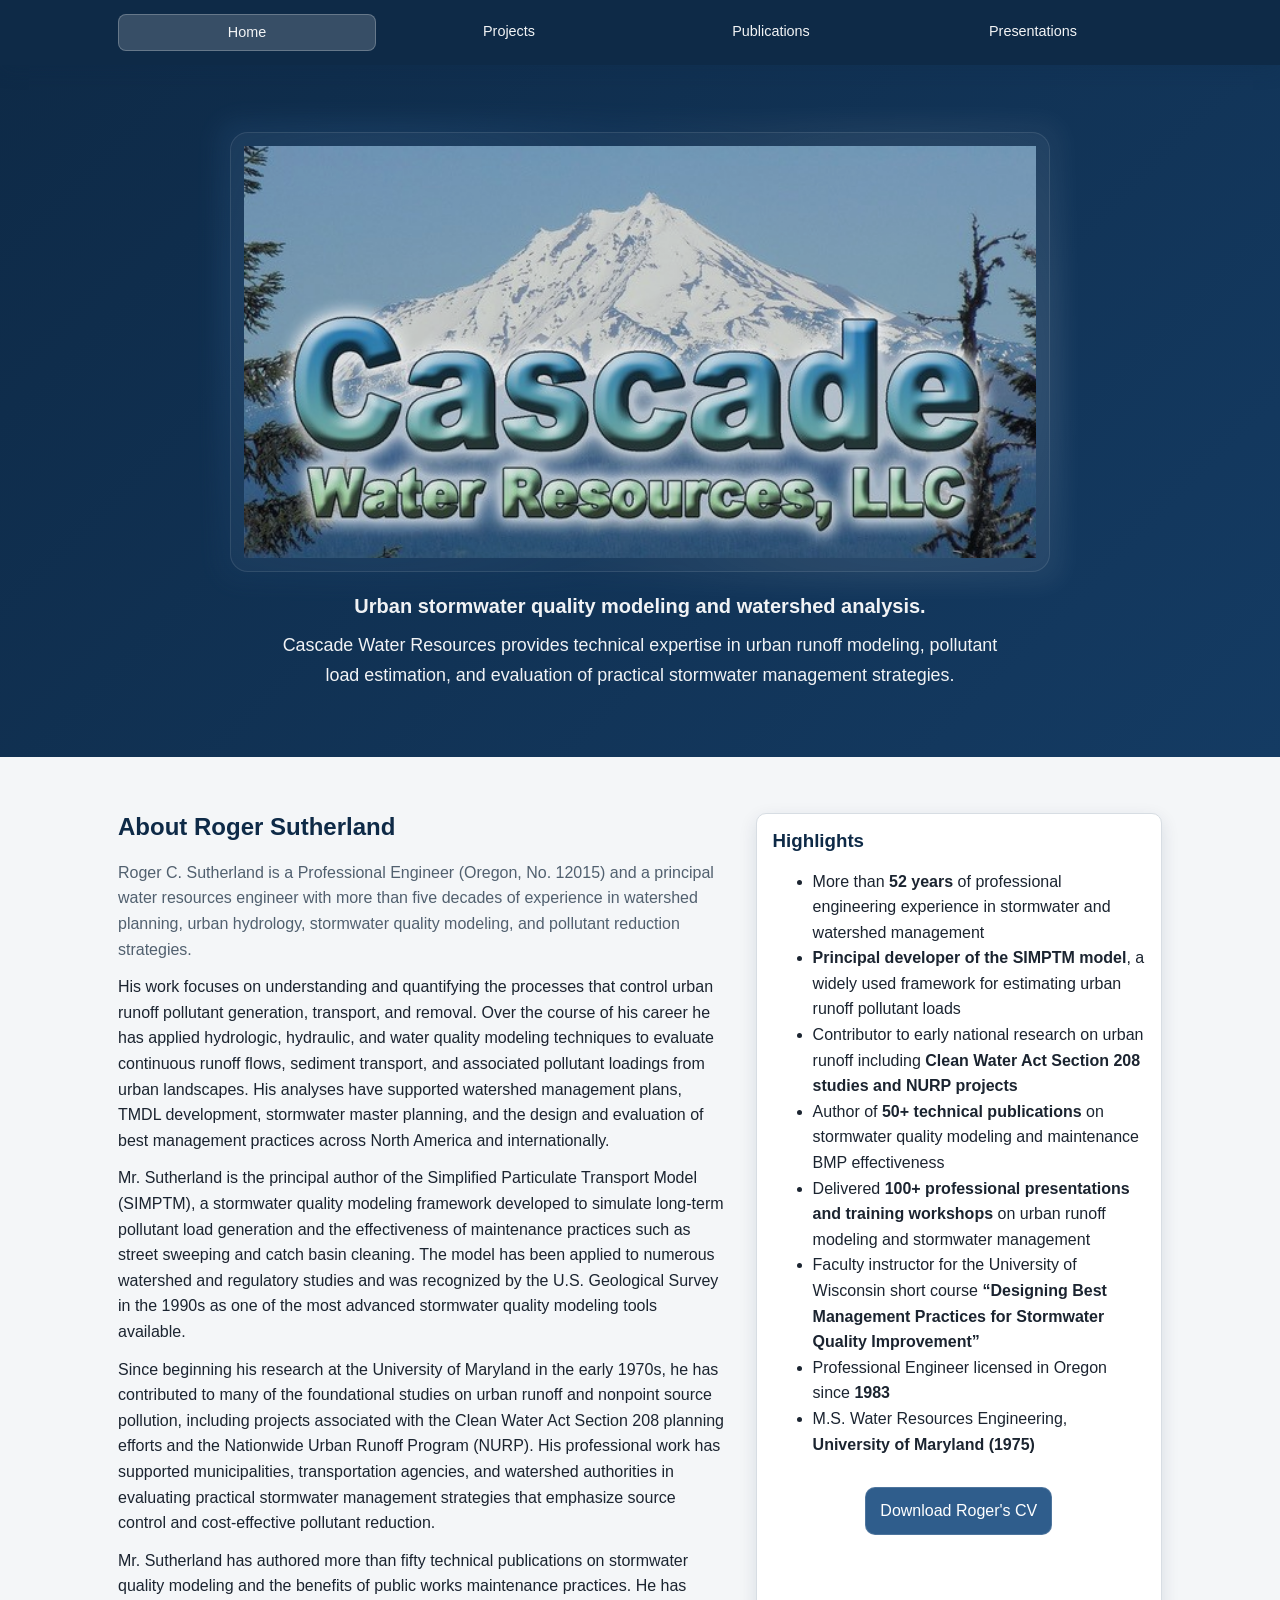
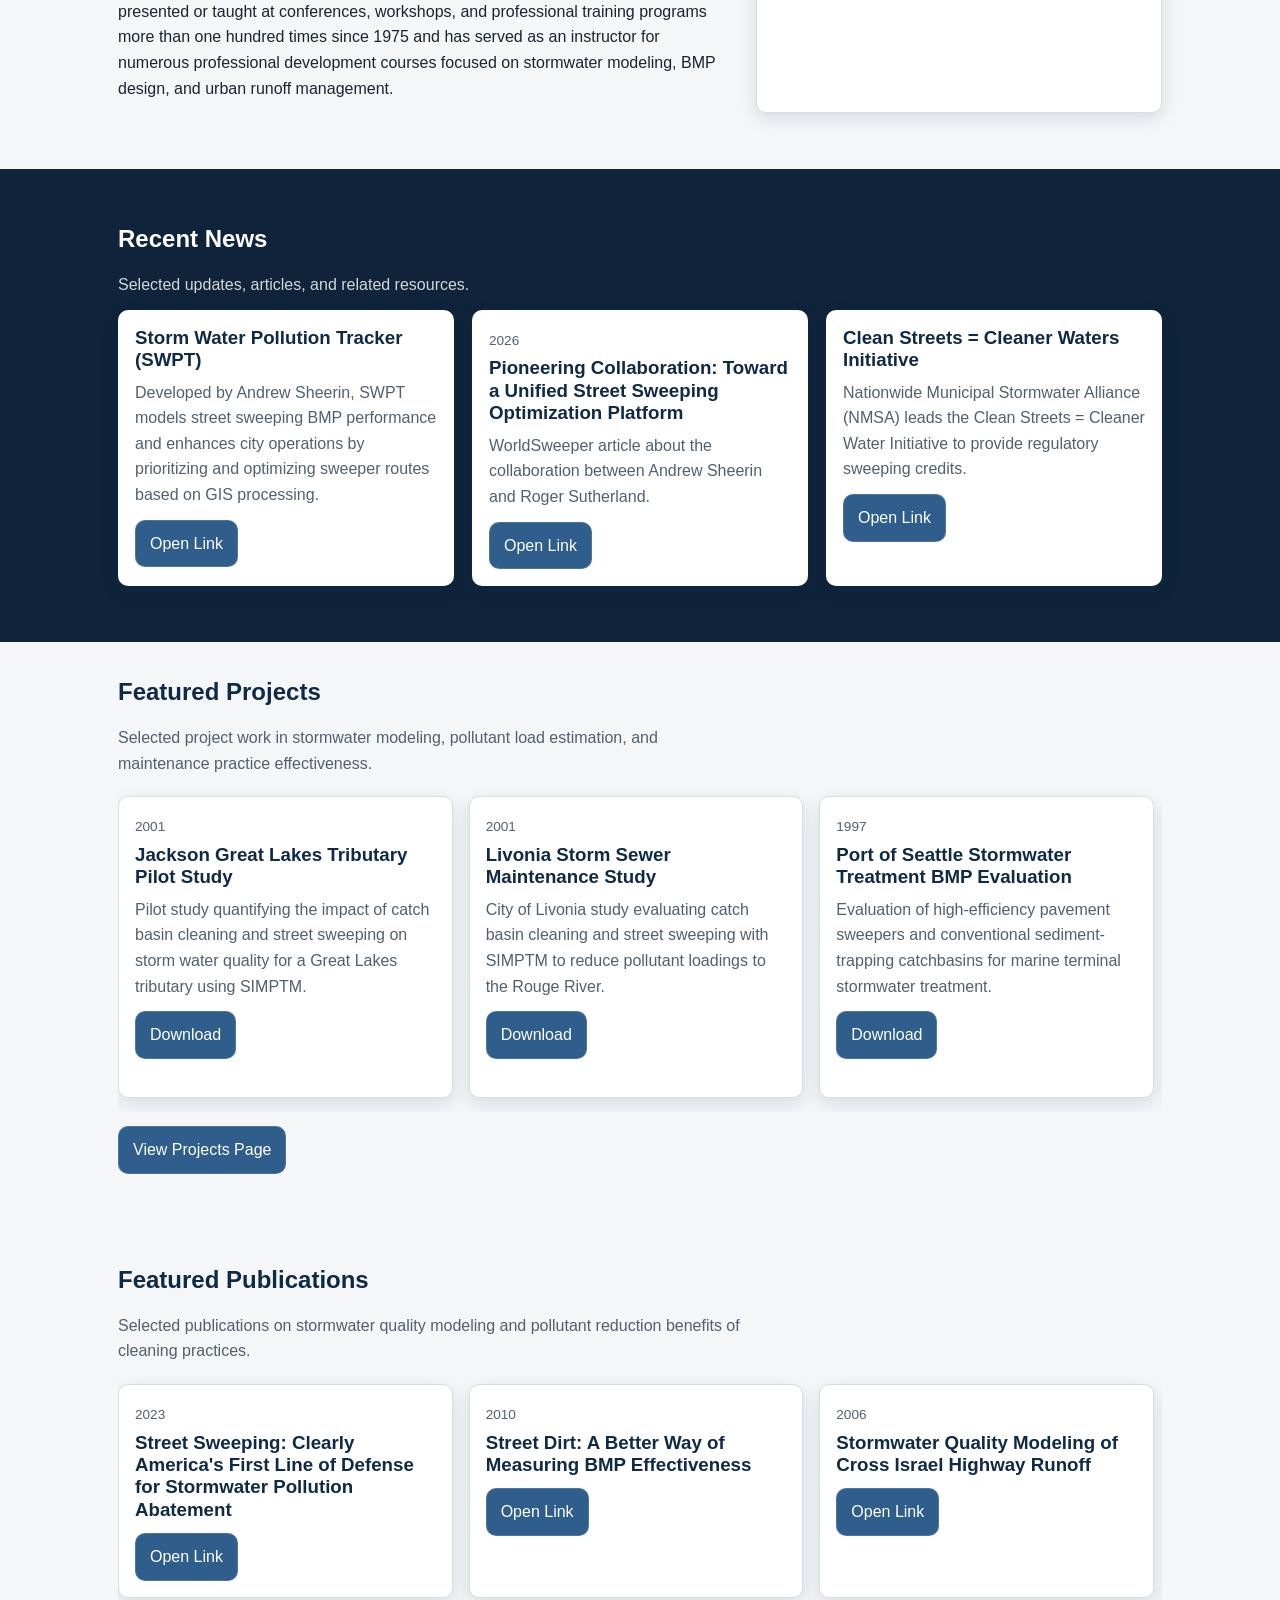
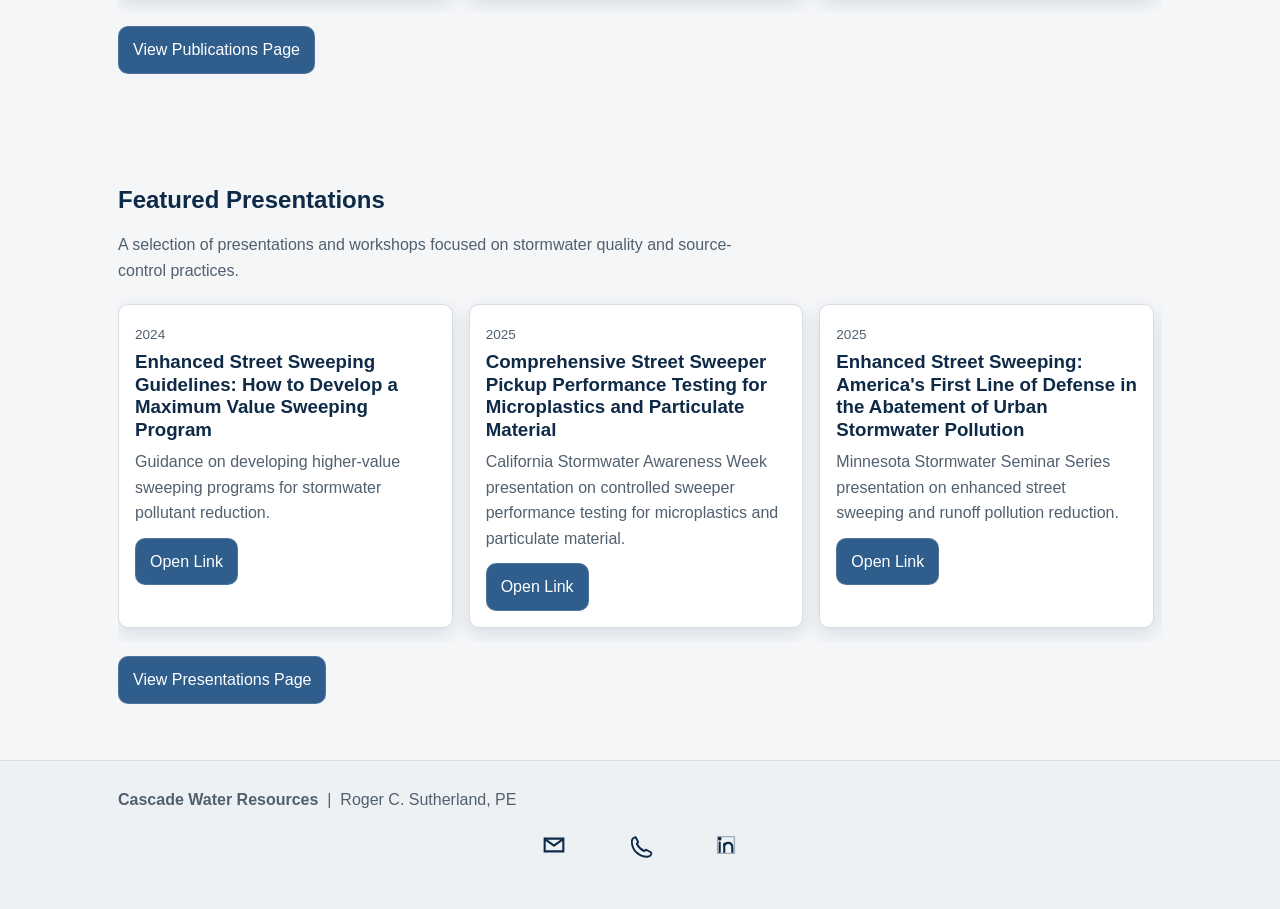
==== index.html @ b3003198 "initial commit" ====
<!DOCTYPE html>
<html lang="en">
<head>
  <meta charset="UTF-8" />
  <meta name="viewport" content="width=device-width, initial-scale=1" />
  <title>Cascade Water Resources | Roger C. Sutherland, PE</title>

  <!-- CSS (kept small and organized by purpose) -->
  <link rel="stylesheet" href="css/global.css" />
  <link rel="stylesheet" href="css/layout.css" />
  <link rel="stylesheet" href="css/components.css" />
  <link rel="stylesheet" href="css/home.css" />
</head>
<body>

  <!-- ===================================== -->
  <!-- SITE HEADER / NAVIGATION              -->
  <!-- ===================================== -->
  <header class="site-header">
    <div class="container">
      <nav class="site-nav" aria-label="Main navigation">
        <a href="index.html">Home</a>
        <a href="projects.html">Projects</a>
        <a href="publications.html">Publications</a>
        <a href="presentations.html">Presentations</a>
      </nav>
    </div>
  </header>

  <main>

    <!-- ===================================== -->
    <!-- HERO SECTION                          -->
    <!-- Main landing banner                   -->
    <!-- ===================================== -->
    <section class="hero">
      <div class="container">
        <!--
          Hero logo banner
          - Styled to blend into the background (not a sharp "sticker" look).
        -->
        <div class="hero-logo-wrap" aria-hidden="true">
          <img src="assets/logo/cwr_logo.png" alt="Cascade Water Resources" class="hero-logo" />
        </div>

        <!--
          Simple hero blurb (no repeated site name)
          - Keep the homepage calm and minimal.
        -->
        <p class="hero-blurb">
          <strong>Urban stormwater quality modeling and watershed analysis.</strong>
          Cascade Water Resources provides technical expertise in urban runoff modeling, pollutant load estimation, and evaluation
          of practical stormwater management strategies.
        </p>
      </div>
    </section>

    <!-- ===================================== -->
    <!-- ABOUT SECTION                         -->
    <!-- Short professional summary            -->
    <!-- ===================================== -->
    <section class="section" id="about">
      <div class="container two-column">
        <div>
          <h2 class="section-title">About Roger Sutherland</h2>
          <p class="section-intro">
            Roger C. Sutherland is a Professional Engineer (Oregon, No. 12015) and a principal water resources engineer with
            more than five decades of experience in watershed planning, urban hydrology, stormwater quality modeling,
            and pollutant reduction strategies.
          </p>
          <p>
            His work focuses on understanding and quantifying the processes that control urban runoff pollutant generation,
            transport, and removal. Over the course of his career he has applied hydrologic, hydraulic, and water quality
            modeling techniques to evaluate continuous runoff flows, sediment transport, and associated pollutant loadings
            from urban landscapes. His analyses have supported watershed management plans, TMDL development, stormwater
            master planning, and the design and evaluation of best management practices across North America and internationally.
          </p>
          <p>
            Mr. Sutherland is the principal author of the Simplified Particulate Transport Model (SIMPTM), a stormwater quality
            modeling framework developed to simulate long-term pollutant load generation and the effectiveness of maintenance
            practices such as street sweeping and catch basin cleaning. The model has been applied to numerous watershed and
            regulatory studies and was recognized by the U.S. Geological Survey in the 1990s as one of the most advanced
            stormwater quality modeling tools available.
          </p>
          <p>
            Since beginning his research at the University of Maryland in the early 1970s, he has contributed to many of the
            foundational studies on urban runoff and nonpoint source pollution, including projects associated with the Clean
            Water Act Section 208 planning efforts and the Nationwide Urban Runoff Program (NURP). His professional work has
            supported municipalities, transportation agencies, and watershed authorities in evaluating practical stormwater
            management strategies that emphasize source control and cost-effective pollutant reduction.
          </p>
          <p>
            Mr. Sutherland has authored more than fifty technical publications on stormwater quality modeling and the benefits
            of public works maintenance practices. He has presented or taught at conferences, workshops, and professional
            training programs more than one hundred times since 1975 and has served as an instructor for numerous professional
            development courses focused on stormwater modeling, BMP design, and urban runoff management.
          </p>
        </div>

        <aside class="card">
          <h3>Highlights</h3>
          <ul>
            <li>More than <strong>52 years</strong> of professional engineering experience in stormwater and watershed management</li>
            <li><strong>Principal developer of the SIMPTM model</strong>, a widely used framework for estimating urban runoff pollutant loads</li>
            <li>Contributor to early national research on urban runoff including <strong>Clean Water Act Section 208 studies and NURP projects</strong></li>
            <li>Author of <strong>50+ technical publications</strong> on stormwater quality modeling and maintenance BMP effectiveness</li>
            <li>Delivered <strong>100+ professional presentations and training workshops</strong> on urban runoff modeling and stormwater management</li>
            <li>Faculty instructor for the University of Wisconsin short course <strong>“Designing Best Management Practices for Stormwater Quality Improvement”</strong></li>
            <li>Professional Engineer licensed in Oregon since <strong>1983</strong></li>
            <li>M.S. Water Resources Engineering, <strong>University of Maryland (1975)</strong></li>
          </ul>

          <!-- CV download (opens in a new tab) -->
          <div style="margin-top: 30px; text-align: center;">
            <a class="button" href="reports/RogerSutherlandVita2025_Final.pdf" target="_blank" rel="noopener noreferrer">
              Download Roger's CV
            </a>
          </div>
        </aside>
      </div>
    </section>

    <!-- ===================================== -->
    <!-- RECENT NEWS SECTION                    -->
    <!-- Highlighted external links (3 cards)   -->
    <!-- ===================================== -->
    <section class="section section--news" id="recent-news">
      <div class="container">
        <h2 class="section-title">Recent News</h2>
        <p class="section-intro">
          Selected updates, articles, and related resources.
        </p>

        <!--
          Cards are rendered here by JavaScript.
          Filter rules:
          - site_section == "links"
          - highlight == TRUE
          - limit to 3
        -->
        <div class="three-column" id="featuredNewsContainer" aria-label="Recent news">
          <!-- Cards will be inserted here -->
        </div>
      </div>
    </section>

    <!-- ===================================== -->
    <!-- FEATURED PROJECTS SECTION             -->
    <!-- Horizontal scrolling project cards    -->
    <!-- ===================================== -->
    <section class="section section--tight" id="featured-projects">
      <div class="container">
        <h2 class="section-title">Featured Projects</h2>
        <p class="section-intro">
          Selected project work in stormwater modeling, pollutant load estimation, and maintenance practice effectiveness.
        </p>

        <div class="horizontal-scroll" id="featuredProjectsContainer" aria-label="Featured projects (horizontal scroll)">
          <!-- Cards will be inserted here -->
        </div>

        <div style="margin-top: 14px;">
          <a class="button" href="projects.html">View Projects Page</a>
        </div>
      </div>
    </section>

    <!-- ===================================== -->
    <!-- PUBLICATIONS SECTION                  -->
    <!-- Highlighted publications only         -->
    <!-- ===================================== -->
    <section class="section" id="publications">
      <div class="container">
        <h2 class="section-title">Featured Publications</h2>
        <p class="section-intro">
          Selected publications on stormwater quality modeling and pollutant reduction benefits of cleaning practices.
        </p>

        <div class="horizontal-scroll" id="featuredPublicationsContainer" aria-label="Featured publications (horizontal scroll)">
          <!-- Cards will be inserted here -->
        </div>

        <div style="margin-top: 14px;">
          <a class="button" href="publications.html">View Publications Page</a>
        </div>
      </div>
    </section>

    <!-- ===================================== -->
    <!-- PRESENTATIONS SECTION                 -->
    <!-- Selected presentation cards           -->
    <!-- ===================================== -->
    <section class="section" id="presentations">
      <div class="container">
        <h2 class="section-title">Featured Presentations</h2>
        <p class="section-intro">
          A selection of presentations and workshops focused on stormwater quality and source-control practices.
        </p>

        <div class="horizontal-scroll" id="featuredPresentationsContainer" aria-label="Featured presentations (horizontal scroll)">
          <!-- Cards will be inserted here -->
        </div>

        <div style="margin-top: 14px;">
          <a class="button" href="presentations.html">View Presentations Page</a>
        </div>
      </div>
    </section>

  </main>

  <!-- ===================================== -->
  <!-- SITE FOOTER                            -->
  <!-- ===================================== -->
  <footer class="site-footer">
    <div class="container">
      <!-- Company + name line -->
      <p>
        <strong>Cascade Water Resources</strong> &nbsp;|&nbsp; Roger C. Sutherland, PE
      </p>

      <!-- Contact icons row -->
      <div class="footer-icons" aria-label="Contact links">
        <!--
          Email + Phone are "copy" actions.
          - Clicking will copy the text to clipboard.
          - A small message appears so the user knows it worked.
        -->
        <a class="footer-icon js-copy" href="#" data-copy="sutherland.roger1@gmail.com" aria-label="Copy email address">
          <span class="footer-icon__svg" aria-hidden="true">
            <!-- Simple envelope icon (inline SVG, no external dependencies) -->
            <svg viewBox="0 0 24 24" width="28" height="28" fill="none" xmlns="http://www.w3.org/2000/svg">
              <path d="M4 6.5H20V17.5H4V6.5Z" stroke="currentColor" stroke-width="1.8" />
              <path d="M4.5 7.2L12 12.6L19.5 7.2" stroke="currentColor" stroke-width="1.8" stroke-linecap="round" stroke-linejoin="round" />
            </svg>
          </span>
        </a>

        <a class="footer-icon js-copy" href="#" data-copy="5037040522" aria-label="Copy phone number">
          <span class="footer-icon__svg" aria-hidden="true">
            <!-- Simple phone icon -->
            <svg viewBox="0 0 24 24" width="28" height="28" fill="none" xmlns="http://www.w3.org/2000/svg">
              <path d="M8.3 5.4L10.5 9.6L9.2 10.9C10.6 13.7 12.9 15.9 15.7 17.3L17 16L21.2 18.2C21.6 18.4 21.8 18.9 21.7 19.4C21.3 21 19.9 22.1 18.2 22.1C10.9 22.1 5 16.2 5 8.9C5 7.2 6.1 5.8 7.7 5.4C8.1 5.3 8.5 5.1 8.3 5.4Z" stroke="currentColor" stroke-width="1.6" stroke-linecap="round" stroke-linejoin="round" />
            </svg>
          </span>
        </a>

        <a class="footer-icon" href="https://www.linkedin.com/in/roger-sutherland-b824b54/" target="_blank" rel="noopener noreferrer" aria-label="Roger Sutherland LinkedIn profile">
          <span class="footer-icon__svg" aria-hidden="true">
            <!-- Simple LinkedIn icon -->
            <svg viewBox="0 0 24 24" width="28" height="28" fill="none" xmlns="http://www.w3.org/2000/svg">
              <path d="M6.6 10V18" stroke="currentColor" stroke-width="1.8" stroke-linecap="round" />
              <path d="M6.6 6.6V6.6" stroke="currentColor" stroke-width="3.2" stroke-linecap="round" />
              <path d="M10.5 18V10.9" stroke="currentColor" stroke-width="1.8" stroke-linecap="round" />
              <path d="M10.5 12.6C11.1 11.0 12.3 10.2 13.9 10.2C16.1 10.2 17.4 11.6 17.4 14.3V18" stroke="currentColor" stroke-width="1.8" stroke-linecap="round" stroke-linejoin="round" />
              <path d="M4.8 4.8H19.2V19.2H4.8V4.8Z" stroke="currentColor" stroke-width="1.2" opacity="0.35" />
            </svg>
          </span>
        </a>
      </div>

      <!-- Copy feedback message (hidden until used) -->
      <p class="footer-copy-note" id="footerCopyNote" aria-live="polite"></p>
    </div>
  </footer>

  <!-- Content loader (CSV-driven site content) -->
  <script src="js/content_loader.js"></script>

  <script>
    window.CWRContent.load(function () {
      // Up to 6 highlighted items per section.
      var projects = window.CWRContent.getBySection("projects").filter(function (i) { return i.highlight === true; }).slice(0, 6);
      var publications = window.CWRContent.getBySection("publications").filter(function (i) { return i.highlight === true; }).slice(0, 6);
      var presentations = window.CWRContent.getBySection("presentations").filter(function (i) { return i.highlight === true; }).slice(0, 6);

      // Recent News: 3 highlighted links
      var news = window.CWRContent.getBySection("links").filter(function (i) { return i.highlight === true; }).slice(0, 3);

      // Render cards.
      window.CWRContent.renderCards(document.getElementById("featuredProjectsContainer"), projects, { scrollLayout: true, max: 6 });
      window.CWRContent.renderCards(document.getElementById("featuredPublicationsContainer"), publications, { scrollLayout: true, max: 6 });
      window.CWRContent.renderCards(document.getElementById("featuredPresentationsContainer"), presentations, { scrollLayout: true, max: 6 });

      // Render Recent News (3 columns)
      window.CWRContent.renderCards(document.getElementById("featuredNewsContainer"), news, { scrollLayout: false, max: 3 });
    });
  </script>

  <!-- Small optional JavaScript (no frameworks) -->
  <script src="js/navigation.js"></script>
  <script src="js/copy_to_clipboard.js"></script>
</body>
</html>
---- css/global.css ----
/* =====================================
   global.css
   Site-wide colors, typography, and base styles
===================================== */

:root {
  /* Color palette (from AGENTS.md) */
  --color-dark-blue: #0e2a47;
  --color-steel-blue: #2f5d8c;
  --color-off-white: #f4f6f8;

  /* Neutral colors */
  --color-white: #ffffff;
  --color-text: #1b2430;
  --color-muted-text: #51606f;
  --color-border: #d7dde3;

  /* Typography */
  --font-family: "Segoe UI", Tahoma, Arial, sans-serif;
  --base-font-size: 16px;
  --line-height: 1.6;

  /* Common sizes */
  --radius: 10px;
  --shadow: 0 6px 18px rgba(14, 42, 71, 0.12);
}

* {
  box-sizing: border-box;
}

html,
body {
  /* Prevent accidental horizontal scrolling on any screen size */
  overflow-x: hidden;
}

html {
  /* Helps prevent iOS overscroll from showing white behind the page */
  background: var(--color-off-white);
}

body {
  margin: 0;
  font-family: var(--font-family);
  font-size: var(--base-font-size);
  line-height: var(--line-height);
  color: var(--color-text);
  background: var(--color-off-white);
}

img {
  max-width: 100%;
  height: auto;
}

a {
  color: var(--color-steel-blue);
  text-decoration: none;
}

a:hover {
  text-decoration: underline;
}

/* Simple, readable headings */
h1,
h2,
h3 {
  line-height: 1.2;
  margin: 0 0 12px;
  color: var(--color-dark-blue);
}

p {
  margin: 0 0 12px;
}

small {
  color: var(--color-muted-text);
}

/* A simple, consistent focus style for keyboard users */
a:focus,
button:focus {
  outline: 3px solid rgba(47, 93, 140, 0.35);
  outline-offset: 2px;
}
---- css/layout.css ----
/* =====================================
   layout.css
   Containers, section spacing, and basic layout
===================================== */

/* The main width constraint for the page */
.container {
  width: 100%;
  max-width: 1080px;
  margin: 0 auto;
  padding: 0 18px;
}

/* Vertical spacing between sections */
.section {
  padding: 56px 0;
}

.section--tight {
  padding: 36px 0;
}

.section-title {
  margin-bottom: 18px;
}

.section-intro {
  max-width: 70ch;
  color: var(--color-muted-text);
}

/* Simple grid helper (use sparingly in Phase 1) */
.two-column {
  display: grid;
  grid-template-columns: 1fr;
  gap: 18px;
}

@media (min-width: 820px) {
  .two-column {
    grid-template-columns: 1.2fr 0.8fr;
    gap: 28px;
  }
}

/*
  Three-column grid helper
  - Use this for Projects / Publications / Presentations lists
  - Even width columns
  - Collapses to 1 column on small screens
*/
.three-column {
  display: grid;
  grid-template-columns: 1fr;
  gap: 18px;
}

@media (min-width: 820px) {
  .three-column {
    grid-template-columns: 1fr 1fr 1fr;
    gap: 18px;
  }
}
---- css/components.css ----
/* =====================================
   components.css
   Reusable UI pieces: navigation, cards, buttons, scroll containers
===================================== */

/* =====================================
   NAVIGATION BAR
===================================== */
.site-header {
  background: var(--color-dark-blue);
  color: var(--color-white);

  /* Keep header visible while scrolling */
  position: sticky;
  top: 0;
  z-index: 1000;

  /* Prevent any accidental horizontal scroll in the header */
  overflow-x: hidden;

  /* Subtle separation when page scrolls */
  box-shadow: 0 6px 18px rgba(14, 42, 71, 0.18);
}

.site-header .container {
  display: flex;
  align-items: center;
  justify-content: flex-start;
  padding-top: 14px;
  padding-bottom: 14px;
  width: 100%;
}

/*
  Main navigation
  - Always show 4 equal-width columns so it looks good at any screen width.
*/
.site-nav {
  display: grid;
  grid-template-columns: repeat(4, minmax(0, 1fr));
  gap: 4px;
  width: 100%;
}

.site-nav a {
  color: var(--color-white);
  padding: 6px 6px;
  border-radius: 8px;
  text-decoration: none;
  opacity: 0.95;

  /* Make each item feel like a centered tab */
  text-align: center;
  white-space: nowrap;

  /* Prevent long link text from causing horizontal overflow */
  overflow: hidden;
  text-overflow: ellipsis;

  /* Allow the grid items to actually shrink on iOS */
  min-width: 0;

  /* Prevent iOS from letting you horizontally "pan" the header */
  touch-action: pan-y;

  /* Slightly smaller base font so 4 columns fit better */
  font-size: 0.9rem;
}

.site-nav a:hover {
  background: rgba(255, 255, 255, 0.12);
  text-decoration: none;
}

.site-nav a.is-active {
  background: rgba(255, 255, 255, 0.18);
  border: 1px solid rgba(255, 255, 255, 0.25);
}

/* A slightly smaller nav font on very small screens (keeps 4 columns readable) */
@media (max-width: 420px) {
  .site-nav {
    gap: 2px;
  }

  .site-nav a {
    font-size: 0.78rem;
    padding: 6px 3px;
  }
}

/* =====================================
   HERO BANNER
===================================== */
.hero {
  background: linear-gradient(135deg, var(--color-dark-blue), #143b63);
  color: var(--color-white);
}

.hero h1,
.hero h2 {
  color: var(--color-white);
}

.hero .subtitle {
  opacity: 0.92;
  max-width: 70ch;
}

.hero-actions {
  display: flex;
  gap: 12px;
  flex-wrap: wrap;
  margin-top: 18px;
}

/* =====================================
   BUTTONS (simple)
===================================== */
.button {
  display: inline-block;
  padding: 10px 14px;
  border-radius: 10px;
  background: var(--color-steel-blue);
  color: var(--color-white);
  text-decoration: none;
  border: 1px solid rgba(255, 255, 255, 0.15);
}

.button:hover {
  filter: brightness(1.05);
  text-decoration: none;
}

.button--ghost {
  background: transparent;
  border: 1px solid rgba(255, 255, 255, 0.35);
}

/* =====================================
   CARDS
===================================== */
.card {
  background: var(--color-white);
  border: 1px solid var(--color-border);
  border-radius: var(--radius);
  box-shadow: var(--shadow);
  padding: 16px;
}

.card h3 {
  margin-bottom: 8px;
}

.card p {
  color: var(--color-muted-text);
}

.card:hover {
  transform: translateY(-2px);
  transition: transform 120ms ease;
}

/* =====================================
   HORIZONTAL SCROLL CONTAINER
===================================== */
.horizontal-scroll {
  display: flex;
  gap: 16px;
  overflow-x: auto;
  padding: 8px 4px 14px;
  scroll-snap-type: x mandatory;
}

.horizontal-scroll::-webkit-scrollbar {
  height: 10px;
}

.horizontal-scroll::-webkit-scrollbar-thumb {
  background: rgba(14, 42, 71, 0.22);
  border-radius: 100px;
}

/*
  Scroll card sizing
  - We aim for a typical view showing ~3 cards on desktop.
  - We also keep widths consistent so the dots/scroll position feels predictable.
*/
.scroll-card {
  /* Mobile default: one card nearly fills the screen */
  flex: 0 0 86%;
  scroll-snap-align: start;
}

@media (min-width: 820px) {
  .scroll-card {
    /* Desktop: 3 cards visible (accounting for gaps) */
    flex: 0 0 calc((100% - 32px) / 3);
  }
}

/* A small label style for metadata */
.meta {
  display: inline-block;
  font-size: 0.85rem;
  color: var(--color-muted-text);
  margin-bottom: 6px;
}

/* =====================================
   FOOTER
===================================== */
.site-footer {
  padding: 26px 0;
  border-top: 1px solid var(--color-border);
  background: #eef1f4;
}

/* Footer layout: stacks on mobile, 2 columns on desktop */
.footer-grid {
  display: grid;
  grid-template-columns: 1fr;
  gap: 16px;
  align-items: start;
}

@media (min-width: 820px) {
  .footer-grid {
    grid-template-columns: 1.4fr 0.6fr;
    gap: 22px;
  }
}

.footer-contact ul {
  margin: 0;
  padding-left: 18px;
}

.footer-contact li {
  margin-bottom: 8px;
}

.site-footer p {
  margin: 0;
  color: var(--color-muted-text);
}

/* Footer contact icons (3 columns, icons only) */
.footer-icons {
  display: grid;
  grid-template-columns: 1fr 1fr 1fr;
  gap: 18px;
  margin-top: 12px;
  max-width: 240px;

  /* Center the icons row under the footer name line */
  margin-left: auto;
  margin-right: auto;
}

.footer-icon {
  display: flex;
  align-items: center;
  justify-content: center;
  padding: 6px;

  color: var(--color-dark-blue);
  text-decoration: none;
}

.footer-icon:hover {
  text-decoration: none;
  opacity: 0.85;
}

.footer-icon__svg {
  width: 30px;
  height: 30px;
  display: flex;
  align-items: center;
  justify-content: center;
}

.footer-copy-note {
  margin-top: 10px;
  min-height: 1.2em; /* reserves a tiny bit of space so the footer doesn't jump */
  text-align: center;
  color: var(--color-muted-text);
  font-size: 0.9rem;
}

/* =====================================
   Sticky Header Adjustments
===================================== */
/*
  Mobile header behavior
  - On small screens, we slide the header out of view when scrolling down.
  - It re-appears when the user scrolls up.

  The JavaScript toggles: .site-header.is-hidden
*/
@media (max-width: 820px) {
  .site-header {
    transition: transform 160ms ease;
    will-change: transform;
  }

  .site-header.is-hidden {
    transform: translateY(-110%);
  }
}
---- css/home.css ----
/* =====================================
   home.css
   Homepage-only styling
===================================== */

/* =====================================
   HERO SECTION
===================================== */
.hero {
  /*
    Viewport-scaled hero (tuned for laptops)
    --------------------------------------
    - Slightly less than full height so it doesn't feel oversized.
    - Uses svh for mobile browser UI stability.
    - Caps the hero on very tall screens.
  */
  min-height: calc(84svh - 64px);
  max-height: 680px;

  display: flex;
  align-items: center;

  padding: clamp(34px, 6vh, 70px) 0;
}

/* Center the hero content so it feels like a clean landing banner */
.hero .container {
  text-align: center;
}

.hero .eyebrow {
  text-transform: uppercase;
  letter-spacing: 0.08em;
  font-size: 0.85rem;
  opacity: 0.90;
  margin-bottom: 10px;
}

.hero h1 {
  font-size: 2.1rem;
  margin-bottom: 8px;
}

.hero h2 {
  font-size: 1.2rem;
  font-weight: 600;
  margin-bottom: 12px;
  opacity: 0.96;
}

@media (min-width: 820px) {
  .hero h1 {
    font-size: 2.6rem;
  }
}

/* =====================================
   HERO LOGO (BLENDED STYLE)
===================================== */
/*
  HERO LOGO WRAPPER
  - Creates a soft "engineering" glow behind the logo without needing images.
  - We keep it tasteful: subtle gradients + blur.
*/
.hero-logo-wrap {
  position: relative;
  max-width: 760px;
  margin: 0 auto 16px;
  padding: 12px;
}

.hero-logo-wrap::before {
  content: "";
  position: absolute;
  inset: -14px;
  border-radius: 22px;

  /* Two soft light sources */
  background:
    radial-gradient(circle at 18% 35%, rgba(47, 93, 140, 0.35), transparent 55%),
    radial-gradient(circle at 82% 55%, rgba(255, 255, 255, 0.14), transparent 52%);

  filter: blur(10px);
  opacity: 0.95;
  pointer-events: none;
}

.hero-logo-wrap::after {
  content: "";
  position: absolute;
  inset: 0;
  border-radius: 18px;

  /* Glassy panel */
  background: rgba(255, 255, 255, 0.03);
  border: 1px solid rgba(255, 255, 255, 0.10);

  pointer-events: none;
}

/* The image sits above the effect layers */
.hero-logo {
  position: relative;
  z-index: 1;
  display: block;
  width: 100%;
  max-width: 100%;
  height: auto;
  margin: 0 auto;

  opacity: 0.92;
  filter: saturate(0.95) contrast(0.98);
}

/* Simple hero blurb */
.hero-blurb {
  margin: 0 auto;
  max-width: 72ch;
  font-size: 1.08rem;
  line-height: 1.65;
  opacity: 0.94;
}

.hero-blurb strong {
  display: block;
  font-size: 1.25rem;
  font-weight: 700;
  margin-bottom: 8px;
}

@media (min-width: 820px) {
  .hero-logo-wrap {
    max-width: 820px;
    margin-bottom: 18px;
    padding: 14px;
  }

  .hero-logo {
    /* Keep image scaling inside the wrapper */
    max-width: 100%;
    margin-bottom: 0;
  }

  .hero-blurb {
    font-size: 1.12rem;
  }
}

/* =====================================
   FEATURED PROJECTS
===================================== */
.project-card-title {
  font-size: 1.05rem;
}

.placeholder-link {
  font-size: 0.9rem;
  color: var(--color-steel-blue);
}

/* =====================================
   RECENT NEWS SECTION (darker background)
===================================== */
.section--news {
  background: #0f243a;
  color: var(--color-white);
}

.section--news .section-title {
  color: var(--color-white);
}

.section--news .section-intro {
  color: rgba(255, 255, 255, 0.82);
}

/* Make cards pop a bit on the dark background */
.section--news .card {
  border-color: rgba(255, 255, 255, 0.10);
}
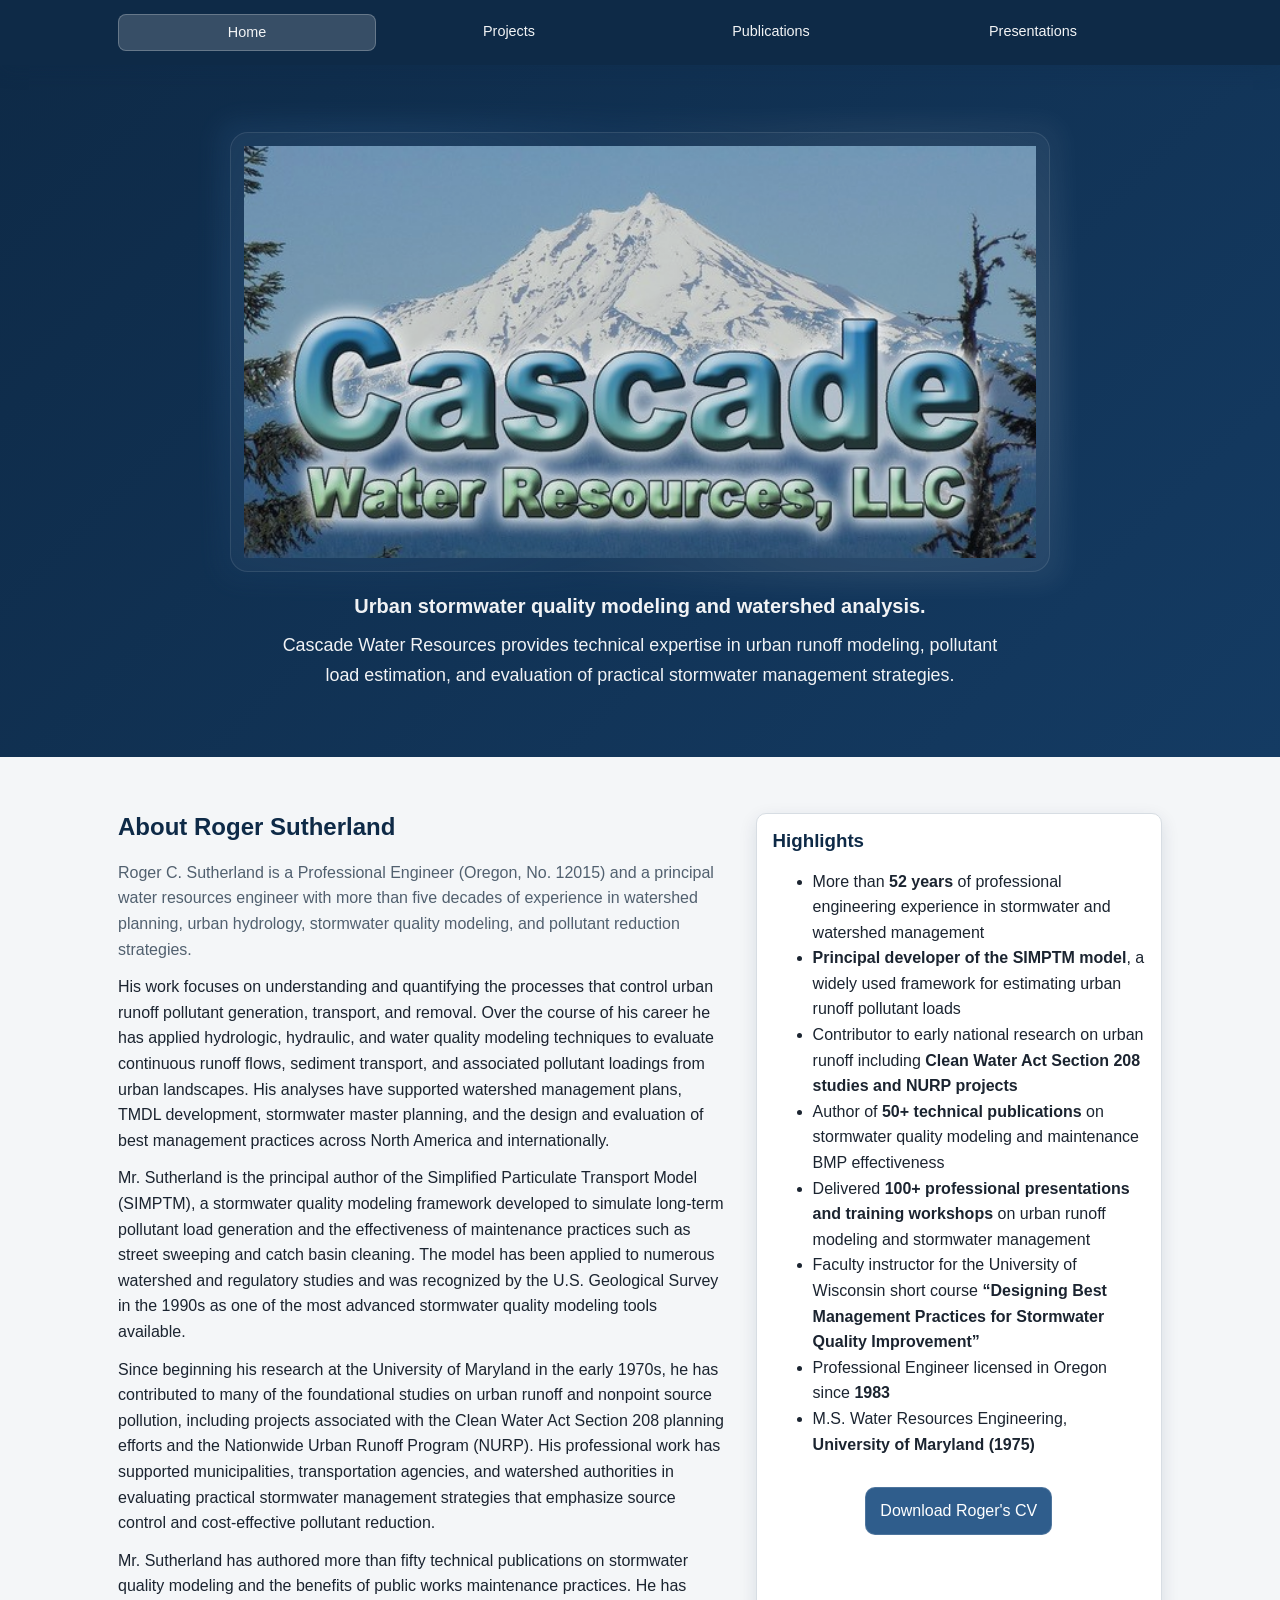
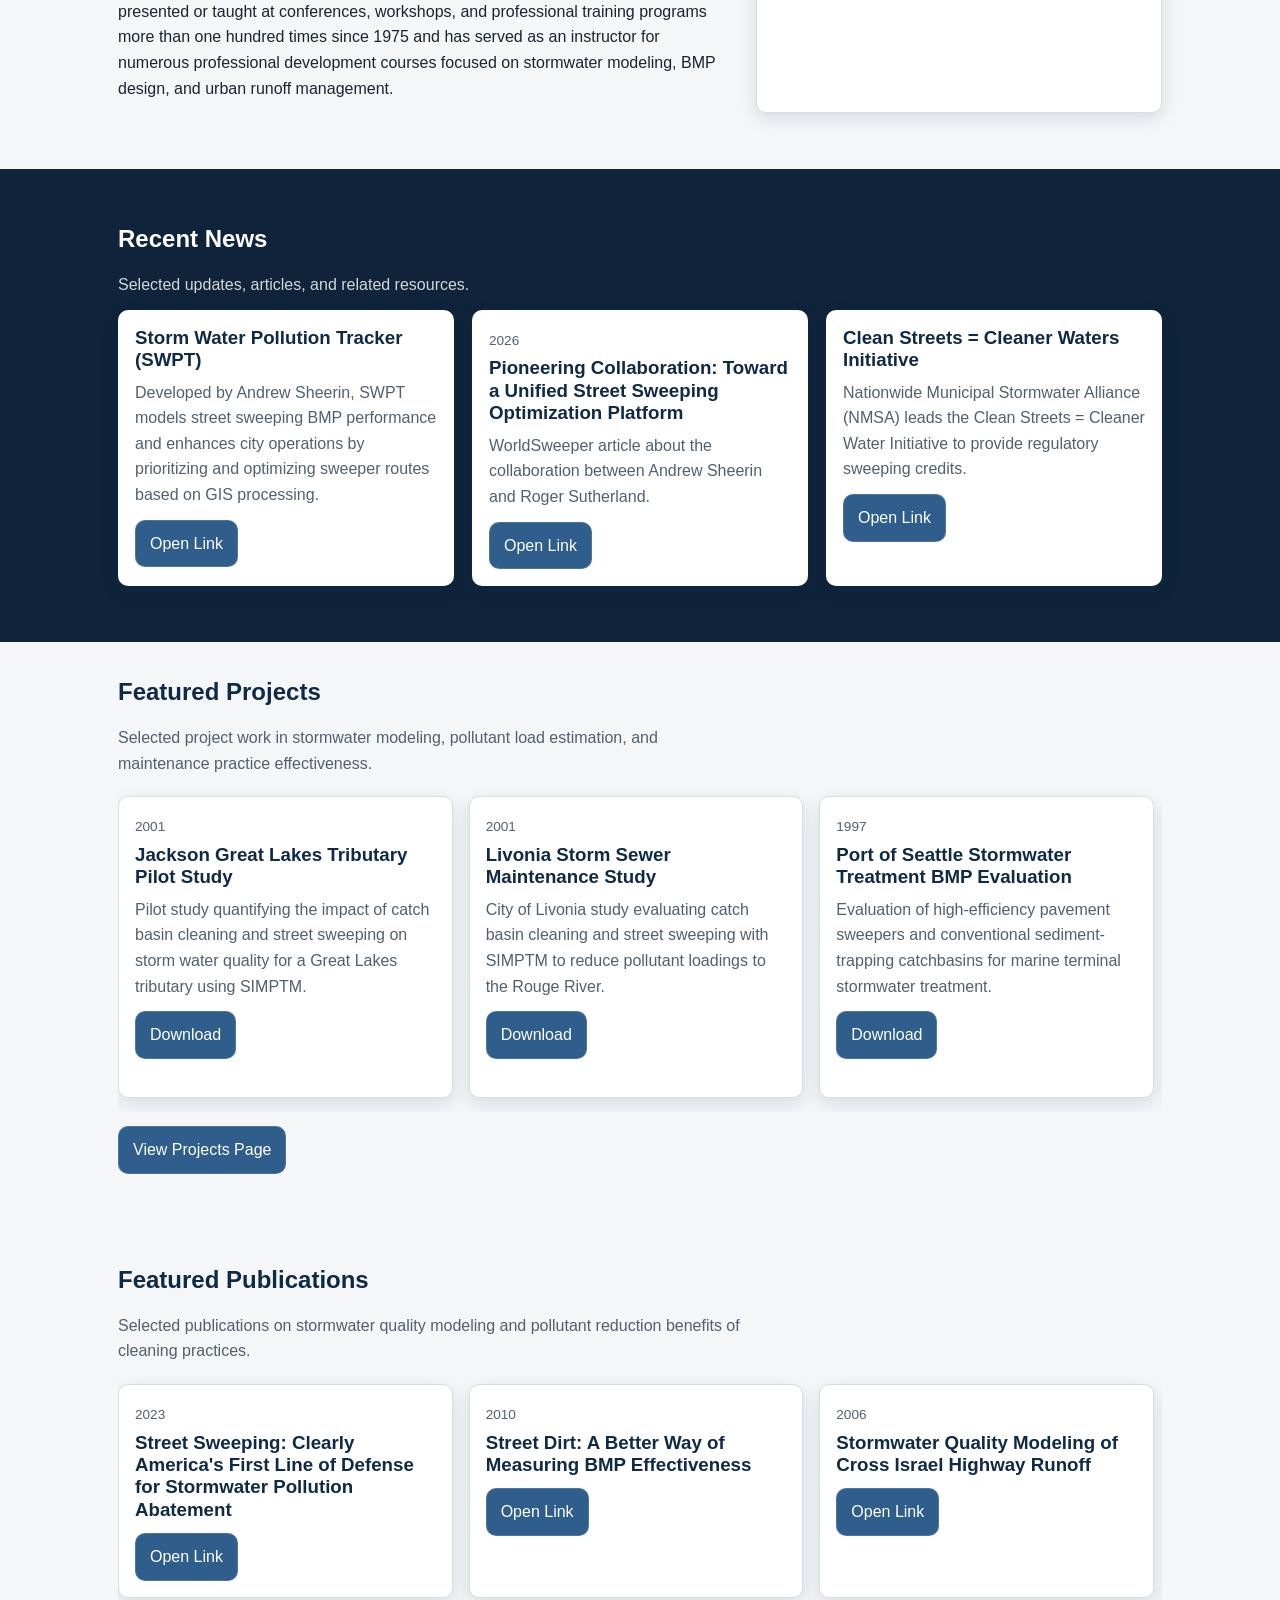
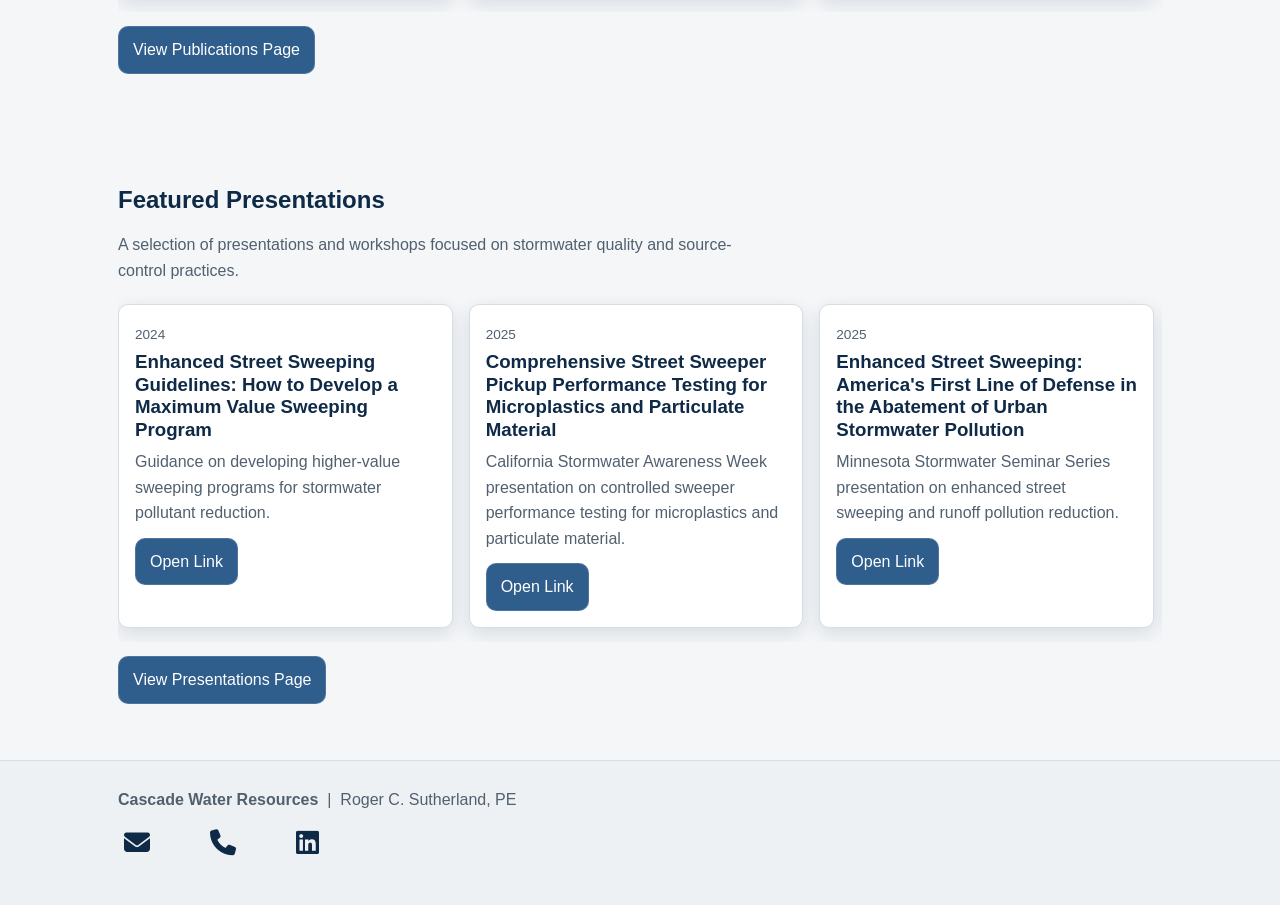
==== commit 912b8a02: "initial commit" ====
--- a/index.html
+++ b/index.html
@@ -4,6 +4,9 @@
   <meta charset="UTF-8" />
   <meta name="viewport" content="width=device-width, initial-scale=1" />
   <title>Cascade Water Resources | Roger C. Sutherland, PE</title>
+
+  <!-- Font Awesome (icons) -->
+  <link rel="stylesheet" href="https://cdnjs.cloudflare.com/ajax/libs/font-awesome/6.5.0/css/all.min.css" />
 
   <!-- CSS (kept small and organized by purpose) -->
   <link rel="stylesheet" href="css/global.css" />
@@ -227,35 +230,15 @@
           - A small message appears so the user knows it worked.
         -->
         <a class="footer-icon js-copy" href="#" data-copy="sutherland.roger1@gmail.com" aria-label="Copy email address">
-          <span class="footer-icon__svg" aria-hidden="true">
-            <!-- Simple envelope icon (inline SVG, no external dependencies) -->
-            <svg viewBox="0 0 24 24" width="28" height="28" fill="none" xmlns="http://www.w3.org/2000/svg">
-              <path d="M4 6.5H20V17.5H4V6.5Z" stroke="currentColor" stroke-width="1.8" />
-              <path d="M4.5 7.2L12 12.6L19.5 7.2" stroke="currentColor" stroke-width="1.8" stroke-linecap="round" stroke-linejoin="round" />
-            </svg>
-          </span>
+          <i class="fa-solid fa-envelope" aria-hidden="true"></i>
         </a>
 
         <a class="footer-icon js-copy" href="#" data-copy="5037040522" aria-label="Copy phone number">
-          <span class="footer-icon__svg" aria-hidden="true">
-            <!-- Simple phone icon -->
-            <svg viewBox="0 0 24 24" width="28" height="28" fill="none" xmlns="http://www.w3.org/2000/svg">
-              <path d="M8.3 5.4L10.5 9.6L9.2 10.9C10.6 13.7 12.9 15.9 15.7 17.3L17 16L21.2 18.2C21.6 18.4 21.8 18.9 21.7 19.4C21.3 21 19.9 22.1 18.2 22.1C10.9 22.1 5 16.2 5 8.9C5 7.2 6.1 5.8 7.7 5.4C8.1 5.3 8.5 5.1 8.3 5.4Z" stroke="currentColor" stroke-width="1.6" stroke-linecap="round" stroke-linejoin="round" />
-            </svg>
-          </span>
+          <i class="fa-solid fa-phone" aria-hidden="true"></i>
         </a>
 
         <a class="footer-icon" href="https://www.linkedin.com/in/roger-sutherland-b824b54/" target="_blank" rel="noopener noreferrer" aria-label="Roger Sutherland LinkedIn profile">
-          <span class="footer-icon__svg" aria-hidden="true">
-            <!-- Simple LinkedIn icon -->
-            <svg viewBox="0 0 24 24" width="28" height="28" fill="none" xmlns="http://www.w3.org/2000/svg">
-              <path d="M6.6 10V18" stroke="currentColor" stroke-width="1.8" stroke-linecap="round" />
-              <path d="M6.6 6.6V6.6" stroke="currentColor" stroke-width="3.2" stroke-linecap="round" />
-              <path d="M10.5 18V10.9" stroke="currentColor" stroke-width="1.8" stroke-linecap="round" />
-              <path d="M10.5 12.6C11.1 11.0 12.3 10.2 13.9 10.2C16.1 10.2 17.4 11.6 17.4 14.3V18" stroke="currentColor" stroke-width="1.8" stroke-linecap="round" stroke-linejoin="round" />
-              <path d="M4.8 4.8H19.2V19.2H4.8V4.8Z" stroke="currentColor" stroke-width="1.2" opacity="0.35" />
-            </svg>
-          </span>
+          <i class="fa-brands fa-linkedin" aria-hidden="true"></i>
         </a>
       </div>
 
--- a/css/components.css
+++ b/css/components.css
@@ -253,32 +253,30 @@
   margin-top: 12px;
   max-width: 240px;
 
-  /* Center the icons row under the footer name line */
-  margin-left: auto;
-  margin-right: auto;
+  /* Align the icons row to the left under the footer name line */
+  margin-left: 0;
+  margin-right: 0;
 }
 
 .footer-icon {
   display: flex;
-  align-items: center;
-  justify-content: center;
+  align-items: flex-start;
+  justify-content: flex-start;
   padding: 6px;
 
   color: var(--color-dark-blue);
   text-decoration: none;
 }
 
+/* Medium icon size for Font Awesome */
+.footer-icon i {
+  font-size: 26px;
+  line-height: 1;
+}
+
 .footer-icon:hover {
   text-decoration: none;
   opacity: 0.85;
-}
-
-.footer-icon__svg {
-  width: 30px;
-  height: 30px;
-  display: flex;
-  align-items: center;
-  justify-content: center;
 }
 
 .footer-copy-note {
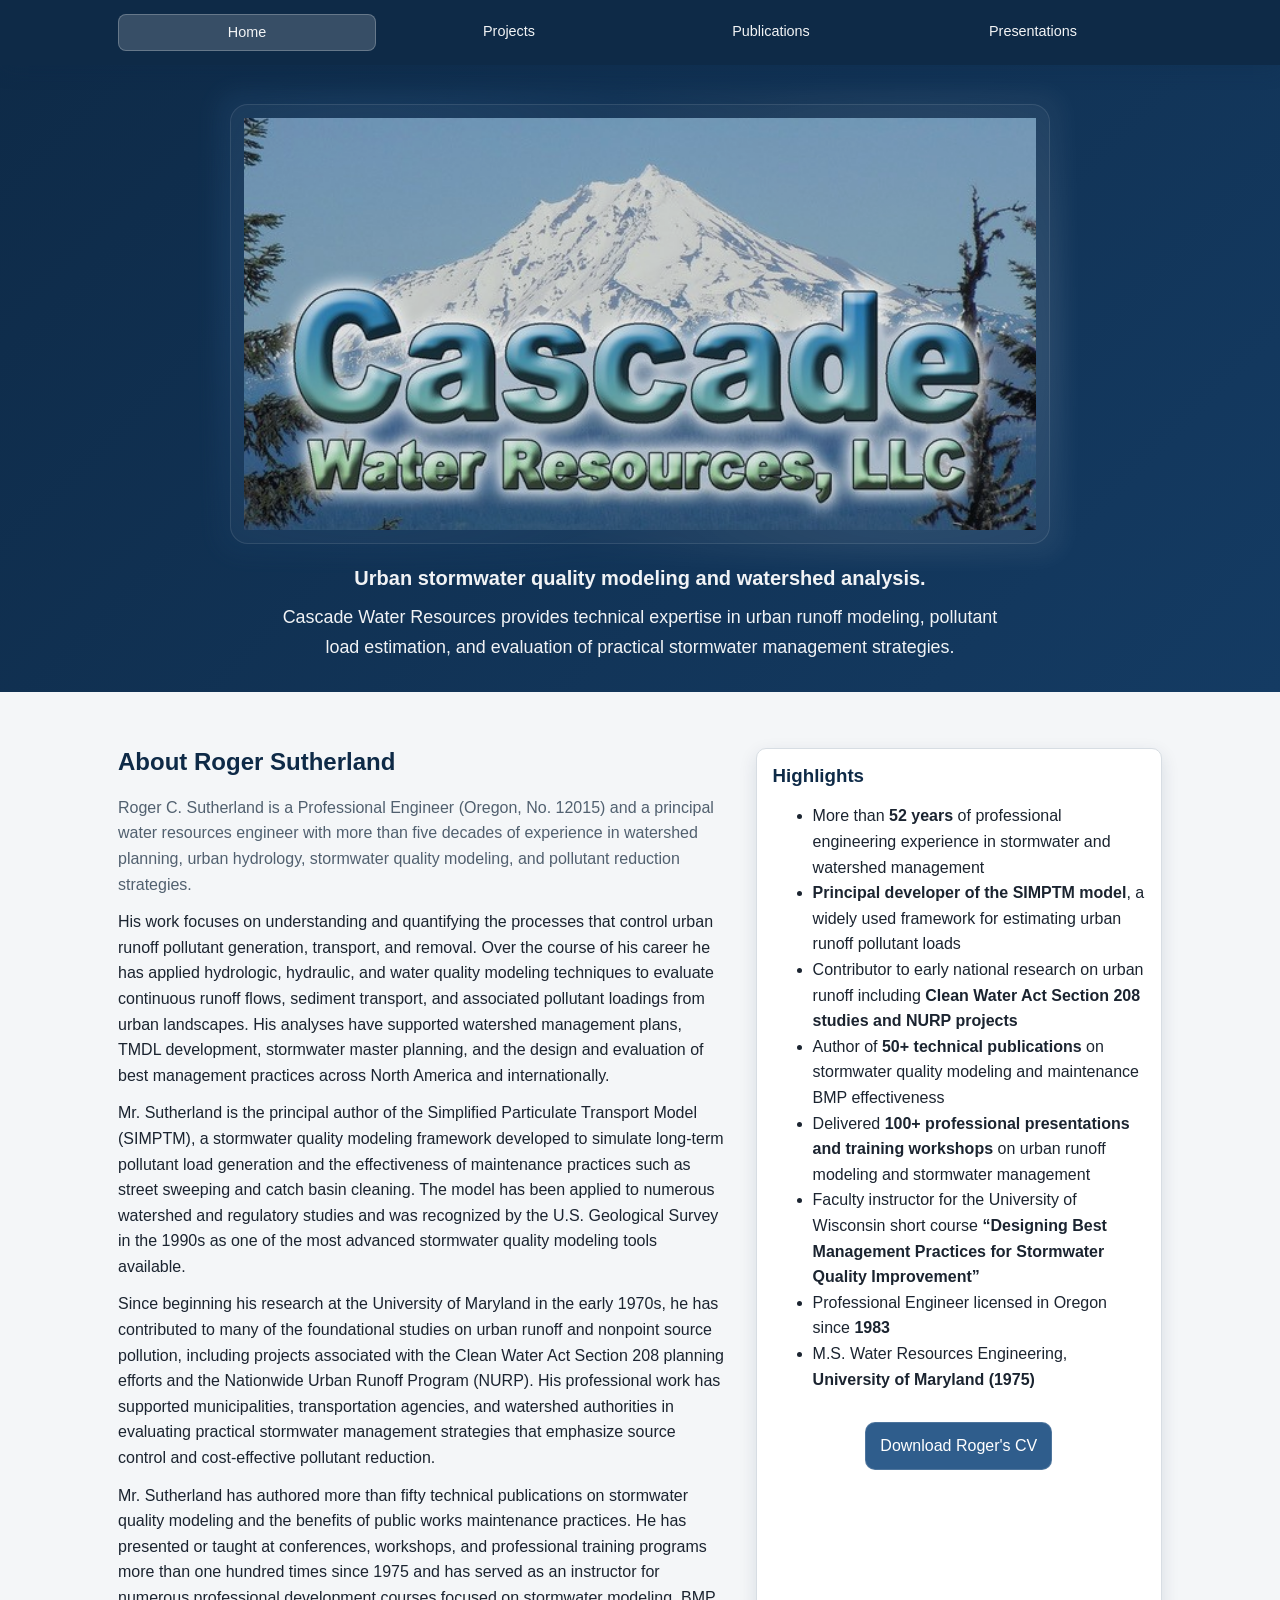
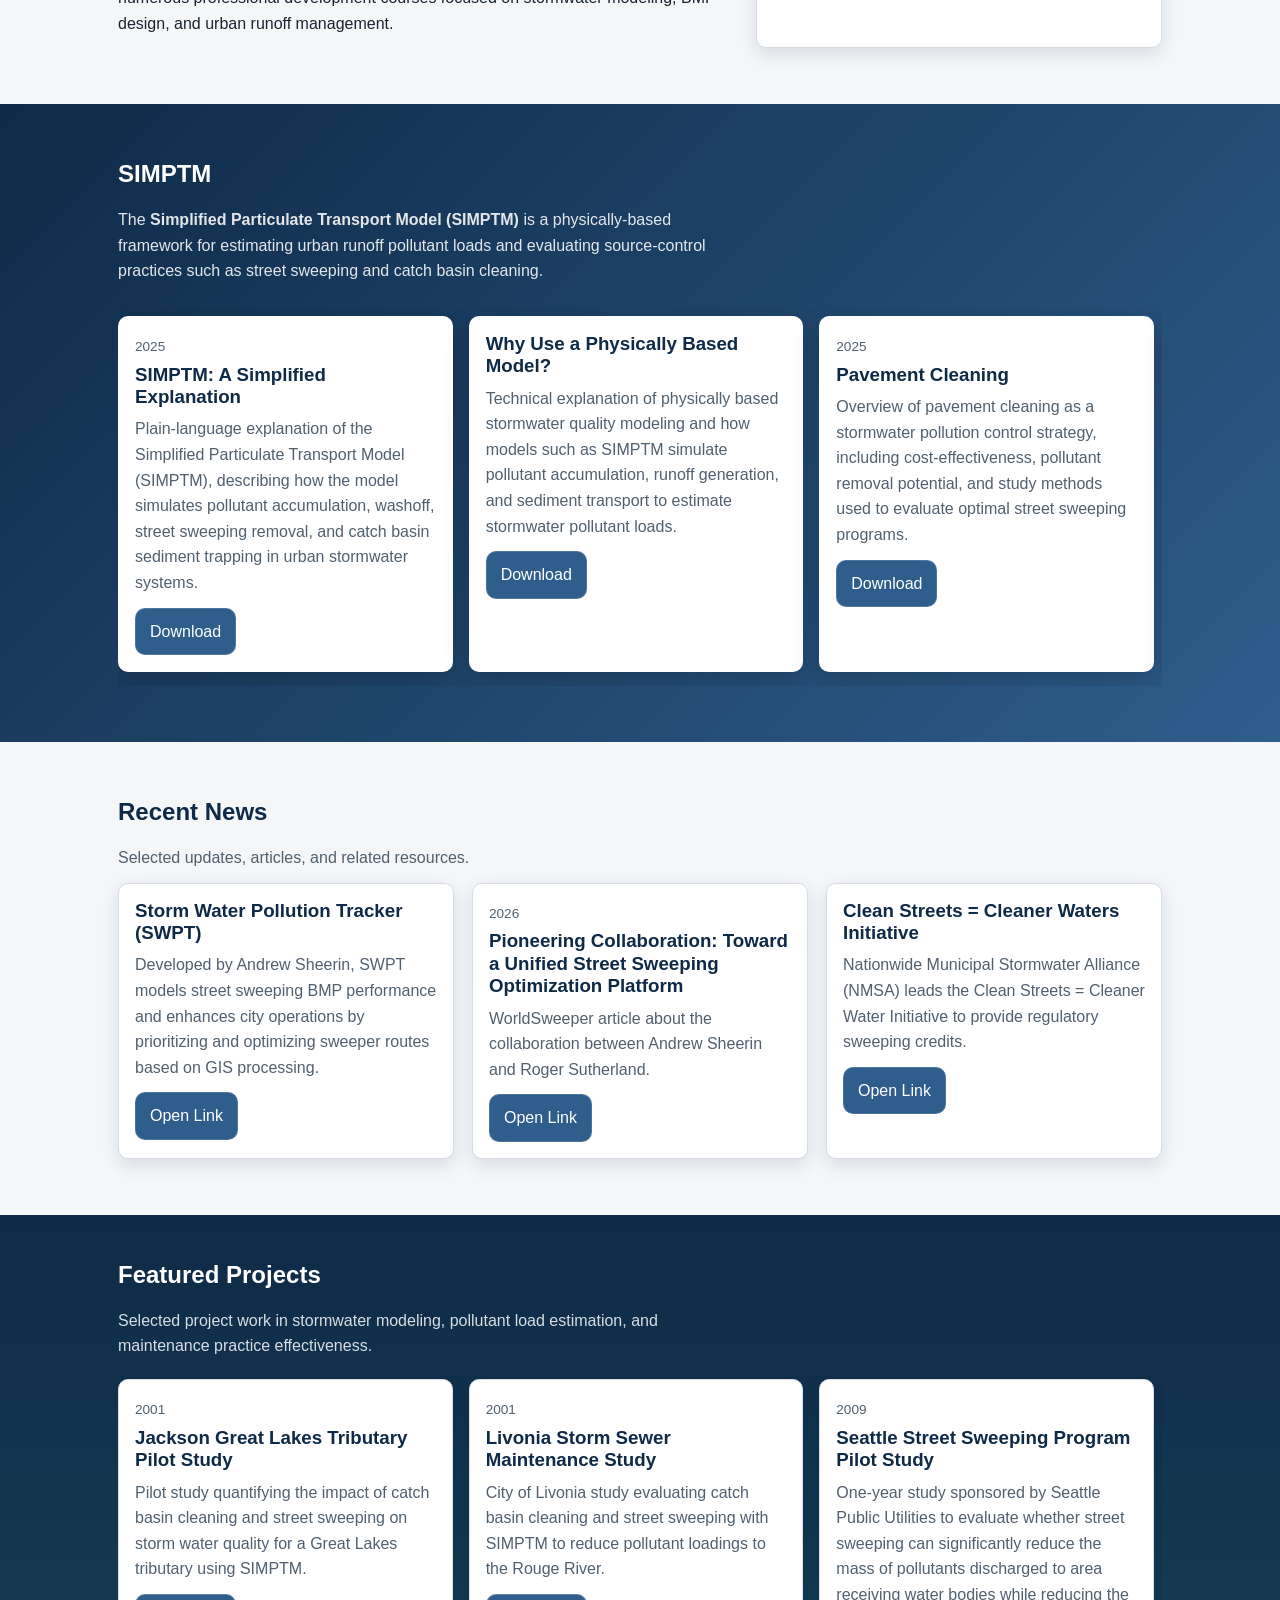
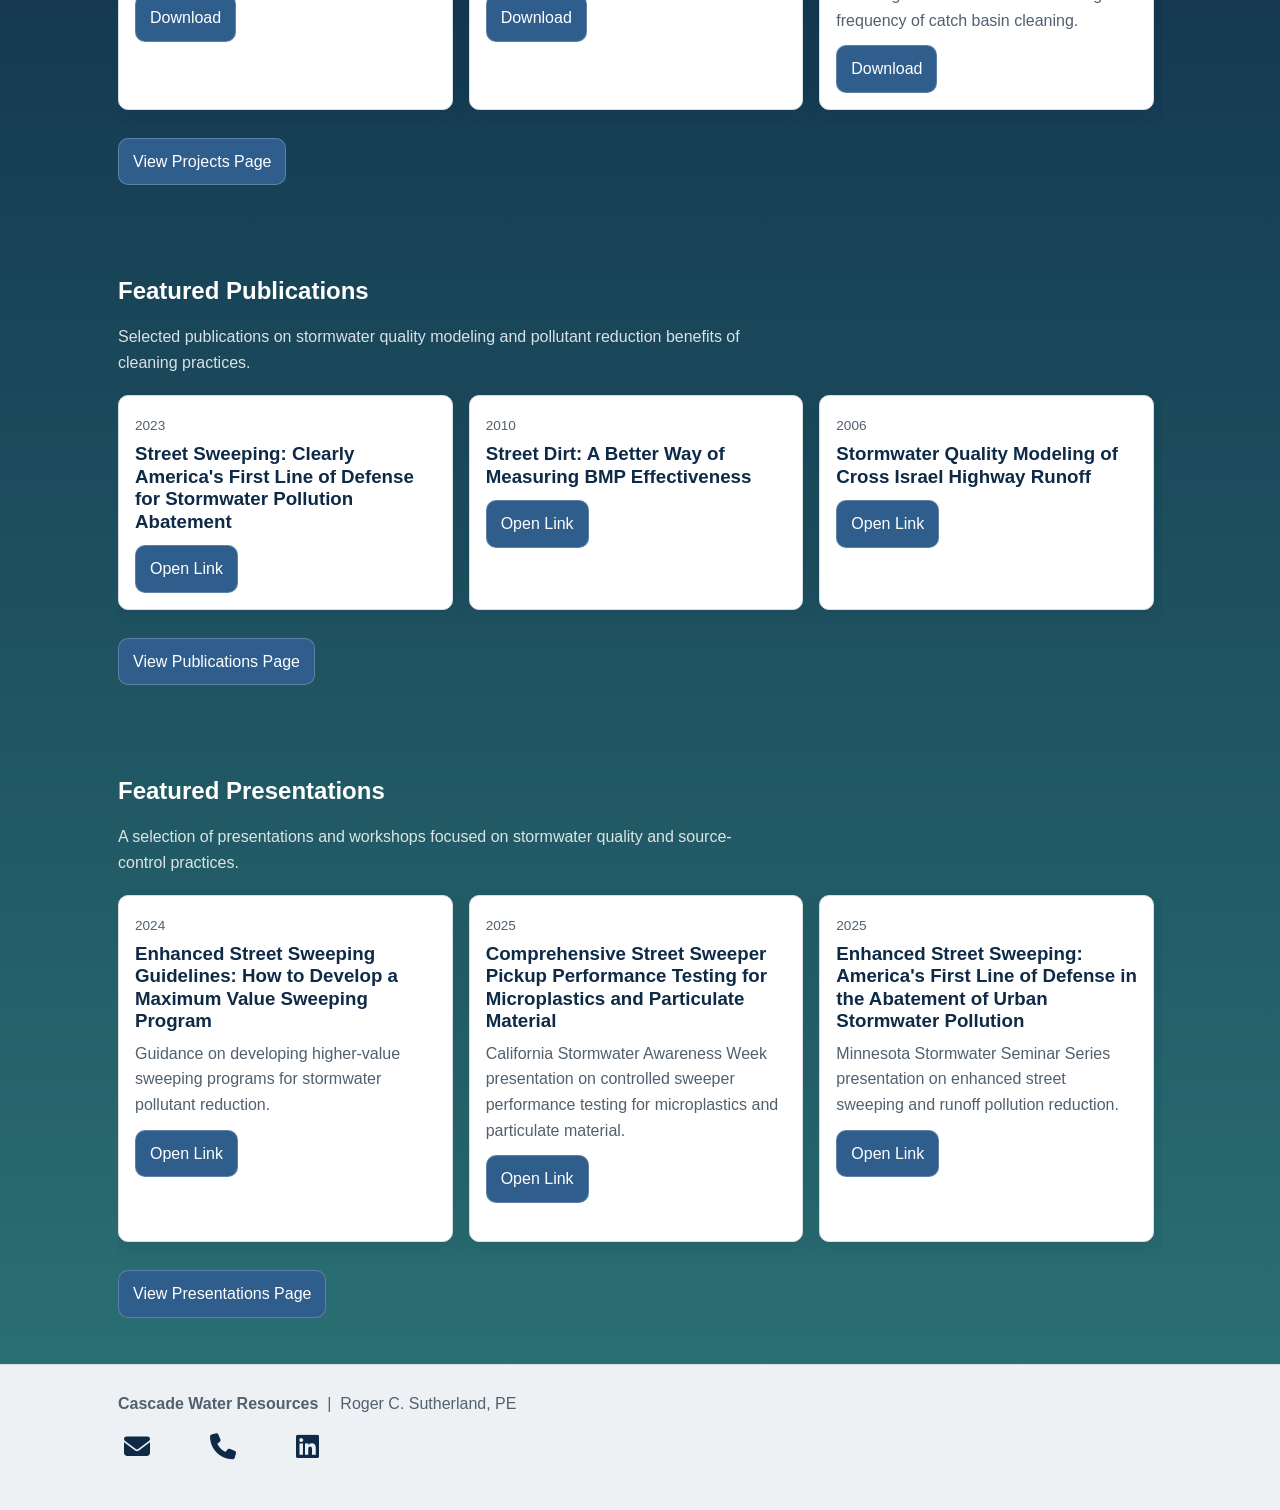
==== commit 2c09c93c: "initial commit" ====
--- a/index.html
+++ b/index.html
@@ -5,10 +5,8 @@
   <meta name="viewport" content="width=device-width, initial-scale=1" />
   <title>Cascade Water Resources | Roger C. Sutherland, PE</title>
 
-  <!-- Font Awesome (icons) -->
   <link rel="stylesheet" href="https://cdnjs.cloudflare.com/ajax/libs/font-awesome/6.5.0/css/all.min.css" />
 
-  <!-- CSS (kept small and organized by purpose) -->
   <link rel="stylesheet" href="css/global.css" />
   <link rel="stylesheet" href="css/layout.css" />
   <link rel="stylesheet" href="css/components.css" />
@@ -16,9 +14,7 @@
 </head>
 <body>
 
-  <!-- ===================================== -->
-  <!-- SITE HEADER / NAVIGATION              -->
-  <!-- ===================================== -->
+  <!-- ===== HEADER / NAV ===== -->
   <header class="site-header">
     <div class="container">
       <nav class="site-nav" aria-label="Main navigation">
@@ -32,24 +28,13 @@
 
   <main>
 
-    <!-- ===================================== -->
-    <!-- HERO SECTION                          -->
-    <!-- Main landing banner                   -->
-    <!-- ===================================== -->
+    <!-- ===== HERO ===== -->
     <section class="hero">
       <div class="container">
-        <!--
-          Hero logo banner
-          - Styled to blend into the background (not a sharp "sticker" look).
-        -->
         <div class="hero-logo-wrap" aria-hidden="true">
           <img src="assets/logo/cwr_logo.png" alt="Cascade Water Resources" class="hero-logo" />
         </div>
 
-        <!--
-          Simple hero blurb (no repeated site name)
-          - Keep the homepage calm and minimal.
-        -->
         <p class="hero-blurb">
           <strong>Urban stormwater quality modeling and watershed analysis.</strong>
           Cascade Water Resources provides technical expertise in urban runoff modeling, pollutant load estimation, and evaluation
@@ -58,10 +43,7 @@
       </div>
     </section>
 
-    <!-- ===================================== -->
-    <!-- ABOUT SECTION                         -->
-    <!-- Short professional summary            -->
-    <!-- ===================================== -->
+    <!-- ===== ABOUT ===== -->
     <section class="section" id="about">
       <div class="container two-column">
         <div>
@@ -113,7 +95,6 @@
             <li>M.S. Water Resources Engineering, <strong>University of Maryland (1975)</strong></li>
           </ul>
 
-          <!-- CV download (opens in a new tab) -->
           <div style="margin-top: 30px; text-align: center;">
             <a class="button" href="reports/RogerSutherlandVita2025_Final.pdf" target="_blank" rel="noopener noreferrer">
               Download Roger's CV
@@ -123,10 +104,26 @@
       </div>
     </section>
 
-    <!-- ===================================== -->
-    <!-- RECENT NEWS SECTION                    -->
-    <!-- Highlighted external links (3 cards)   -->
-    <!-- ===================================== -->
+    <!-- ===== SIMPTM ===== -->
+    <section class="section section--simptm" id="simptm">
+      <div class="container">
+        <div class="simptm-header">
+          <div>
+            <h2 class="section-title">SIMPTM</h2>
+            <p class="section-intro">
+              The <strong>Simplified Particulate Transport Model (SIMPTM)</strong> is a physically-based framework for estimating
+              urban runoff pollutant loads and evaluating source-control practices such as street sweeping and catch basin cleaning.
+            </p>
+          </div>
+        </div>
+
+        <div class="horizontal-scroll" id="featuredSimptmContainer" aria-label="Featured SIMPTM documents">
+          <!-- Cards inserted by JavaScript -->
+        </div>
+      </div>
+    </section>
+
+    <!-- ===== RECENT NEWS ===== -->
     <section class="section section--news" id="recent-news">
       <div class="container">
         <h2 class="section-title">Recent News</h2>
@@ -134,101 +131,81 @@
           Selected updates, articles, and related resources.
         </p>
 
-        <!--
-          Cards are rendered here by JavaScript.
-          Filter rules:
-          - site_section == "links"
-          - highlight == TRUE
-          - limit to 3
-        -->
         <div class="three-column" id="featuredNewsContainer" aria-label="Recent news">
-          <!-- Cards will be inserted here -->
-        </div>
-      </div>
-    </section>
-
-    <!-- ===================================== -->
-    <!-- FEATURED PROJECTS SECTION             -->
-    <!-- Horizontal scrolling project cards    -->
-    <!-- ===================================== -->
-    <section class="section section--tight" id="featured-projects">
-      <div class="container">
-        <h2 class="section-title">Featured Projects</h2>
-        <p class="section-intro">
-          Selected project work in stormwater modeling, pollutant load estimation, and maintenance practice effectiveness.
-        </p>
-
-        <div class="horizontal-scroll" id="featuredProjectsContainer" aria-label="Featured projects (horizontal scroll)">
-          <!-- Cards will be inserted here -->
-        </div>
-
-        <div style="margin-top: 14px;">
-          <a class="button" href="projects.html">View Projects Page</a>
-        </div>
-      </div>
-    </section>
-
-    <!-- ===================================== -->
-    <!-- PUBLICATIONS SECTION                  -->
-    <!-- Highlighted publications only         -->
-    <!-- ===================================== -->
-    <section class="section" id="publications">
-      <div class="container">
-        <h2 class="section-title">Featured Publications</h2>
-        <p class="section-intro">
-          Selected publications on stormwater quality modeling and pollutant reduction benefits of cleaning practices.
-        </p>
-
-        <div class="horizontal-scroll" id="featuredPublicationsContainer" aria-label="Featured publications (horizontal scroll)">
-          <!-- Cards will be inserted here -->
-        </div>
-
-        <div style="margin-top: 14px;">
-          <a class="button" href="publications.html">View Publications Page</a>
-        </div>
-      </div>
-    </section>
-
-    <!-- ===================================== -->
-    <!-- PRESENTATIONS SECTION                 -->
-    <!-- Selected presentation cards           -->
-    <!-- ===================================== -->
-    <section class="section" id="presentations">
-      <div class="container">
-        <h2 class="section-title">Featured Presentations</h2>
-        <p class="section-intro">
-          A selection of presentations and workshops focused on stormwater quality and source-control practices.
-        </p>
-
-        <div class="horizontal-scroll" id="featuredPresentationsContainer" aria-label="Featured presentations (horizontal scroll)">
-          <!-- Cards will be inserted here -->
-        </div>
-
-        <div style="margin-top: 14px;">
-          <a class="button" href="presentations.html">View Presentations Page</a>
-        </div>
-      </div>
-    </section>
+          <!-- Cards inserted by JavaScript -->
+        </div>
+      </div>
+    </section>
+
+    <!-- ===== FEATURED WORK (GRADIENT BAND) ===== -->
+    <div class="gradient-band">
+
+      <!-- ===== PROJECTS ===== -->
+      <section class="section section--tight" id="featured-projects">
+        <div class="container">
+          <h2 class="section-title">Featured Projects</h2>
+          <p class="section-intro">
+            Selected project work in stormwater modeling, pollutant load estimation, and maintenance practice effectiveness.
+          </p>
+
+          <div class="horizontal-scroll" id="featuredProjectsContainer" aria-label="Featured projects">
+            <!-- Cards inserted by JavaScript -->
+          </div>
+
+          <div style="margin-top: 14px;">
+            <a class="button" href="projects.html">View Projects Page</a>
+          </div>
+        </div>
+      </section>
+
+      <!-- ===== PUBLICATIONS ===== -->
+      <section class="section" id="publications">
+        <div class="container">
+          <h2 class="section-title">Featured Publications</h2>
+          <p class="section-intro">
+            Selected publications on stormwater quality modeling and pollutant reduction benefits of cleaning practices.
+          </p>
+
+          <div class="horizontal-scroll" id="featuredPublicationsContainer" aria-label="Featured publications">
+            <!-- Cards inserted by JavaScript -->
+          </div>
+
+          <div style="margin-top: 14px;">
+            <a class="button" href="publications.html">View Publications Page</a>
+          </div>
+        </div>
+      </section>
+
+      <!-- ===== PRESENTATIONS ===== -->
+      <section class="section" id="presentations">
+        <div class="container">
+          <h2 class="section-title">Featured Presentations</h2>
+          <p class="section-intro">
+            A selection of presentations and workshops focused on stormwater quality and source-control practices.
+          </p>
+
+          <div class="horizontal-scroll" id="featuredPresentationsContainer" aria-label="Featured presentations">
+            <!-- Cards inserted by JavaScript -->
+          </div>
+
+          <div style="margin-top: 14px;">
+            <a class="button" href="presentations.html">View Presentations Page</a>
+          </div>
+        </div>
+      </section>
+
+    </div>
 
   </main>
 
-  <!-- ===================================== -->
-  <!-- SITE FOOTER                            -->
-  <!-- ===================================== -->
+  <!-- ===== FOOTER ===== -->
   <footer class="site-footer">
     <div class="container">
-      <!-- Company + name line -->
       <p>
         <strong>Cascade Water Resources</strong> &nbsp;|&nbsp; Roger C. Sutherland, PE
       </p>
 
-      <!-- Contact icons row -->
       <div class="footer-icons" aria-label="Contact links">
-        <!--
-          Email + Phone are "copy" actions.
-          - Clicking will copy the text to clipboard.
-          - A small message appears so the user knows it worked.
-        -->
         <a class="footer-icon js-copy" href="#" data-copy="sutherland.roger1@gmail.com" aria-label="Copy email address">
           <i class="fa-solid fa-envelope" aria-hidden="true"></i>
         </a>
@@ -242,35 +219,28 @@
         </a>
       </div>
 
-      <!-- Copy feedback message (hidden until used) -->
       <p class="footer-copy-note" id="footerCopyNote" aria-live="polite"></p>
     </div>
   </footer>
 
-  <!-- Content loader (CSV-driven site content) -->
   <script src="js/content_loader.js"></script>
 
   <script>
     window.CWRContent.load(function () {
-      // Up to 6 highlighted items per section.
       var projects = window.CWRContent.getBySection("projects").filter(function (i) { return i.highlight === true; }).slice(0, 6);
       var publications = window.CWRContent.getBySection("publications").filter(function (i) { return i.highlight === true; }).slice(0, 6);
       var presentations = window.CWRContent.getBySection("presentations").filter(function (i) { return i.highlight === true; }).slice(0, 6);
-
-      // Recent News: 3 highlighted links
       var news = window.CWRContent.getBySection("links").filter(function (i) { return i.highlight === true; }).slice(0, 3);
-
-      // Render cards.
+      var simptmDocs = window.CWRContent.getBySection("simptm").filter(function (i) { return i.highlight === true; }).slice(0, 5);
+
       window.CWRContent.renderCards(document.getElementById("featuredProjectsContainer"), projects, { scrollLayout: true, max: 6 });
       window.CWRContent.renderCards(document.getElementById("featuredPublicationsContainer"), publications, { scrollLayout: true, max: 6 });
       window.CWRContent.renderCards(document.getElementById("featuredPresentationsContainer"), presentations, { scrollLayout: true, max: 6 });
-
-      // Render Recent News (3 columns)
       window.CWRContent.renderCards(document.getElementById("featuredNewsContainer"), news, { scrollLayout: false, max: 3 });
+      window.CWRContent.renderCards(document.getElementById("featuredSimptmContainer"), simptmDocs, { scrollLayout: true, max: 5 });
     });
   </script>
 
-  <!-- Small optional JavaScript (no frameworks) -->
   <script src="js/navigation.js"></script>
   <script src="js/copy_to_clipboard.js"></script>
 </body>
--- a/css/layout.css
+++ b/css/layout.css
@@ -61,3 +61,17 @@
     gap: 18px;
   }
 }
+
+/*
+  Fixed header offset
+  -------------------
+  The header is position: fixed.
+
+  IMPORTANT:
+  - We don't add padding to <main> because that creates a visible gap above
+    the hero section.
+  - Instead, we offset the first content section (the hero) in home.css.
+*/
+main {
+  padding-top: 0;
+}
--- a/css/components.css
+++ b/css/components.css
@@ -10,9 +10,11 @@
   background: var(--color-dark-blue);
   color: var(--color-white);
 
-  /* Keep header visible while scrolling */
-  position: sticky;
+  /* Keep header visible while scrolling (always) */
+  position: fixed;
   top: 0;
+  left: 0;
+  width: 100%;
   z-index: 1000;
 
   /* Prevent any accidental horizontal scroll in the header */
@@ -176,9 +178,16 @@
   height: 10px;
 }
 
+.horizontal-scroll::-webkit-scrollbar-track {
+  background: rgba(255, 255, 255, 0.55);
+  border-radius: 100px;
+}
+
 .horizontal-scroll::-webkit-scrollbar-thumb {
-  background: rgba(14, 42, 71, 0.22);
+  /* Lighter gray so it pops against both light and dark backgrounds */
+  background: rgba(220, 226, 232, 0.95);
   border-radius: 100px;
+  border: 2px solid rgba(255, 255, 255, 0.55);
 }
 
 /*
@@ -291,19 +300,6 @@
    Sticky Header Adjustments
 ===================================== */
 /*
-  Mobile header behavior
-  - On small screens, we slide the header out of view when scrolling down.
-  - It re-appears when the user scrolls up.
-
-  The JavaScript toggles: .site-header.is-hidden
+  The header should stay present as you scroll.
+  We do NOT hide it on mobile.
 */
-@media (max-width: 820px) {
-  .site-header {
-    transition: transform 160ms ease;
-    will-change: transform;
-  }
-
-  .site-header.is-hidden {
-    transform: translateY(-110%);
-  }
-}
--- a/css/home.css
+++ b/css/home.css
@@ -20,7 +20,14 @@
   display: flex;
   align-items: center;
 
-  padding: clamp(34px, 6vh, 70px) 0;
+  /*
+    Fixed header offset (no white gap)
+    ---------------------------------
+    The header is fixed, so we add space INSIDE the hero.
+    That keeps the hero background touching the top of the page.
+  */
+  padding-top: calc(clamp(34px, 6vh, 70px) + 74px);
+  padding-bottom: clamp(34px, 6vh, 70px);
 }
 
 /* Center the hero content so it feels like a clean landing banner */
@@ -159,22 +166,92 @@
 }
 
 /* =====================================
-   RECENT NEWS SECTION (darker background)
+   RECENT NEWS SECTION
+   - Match the normal page background (same family as About)
 ===================================== */
 .section--news {
-  background: #0f243a;
+  background: var(--color-off-white);
+  color: var(--color-text);
+}
+
+.section--news .section-title {
+  color: var(--color-dark-blue);
+}
+
+.section--news .section-intro {
+  color: var(--color-muted-text);
+}
+
+.section--news .card {
+  border-color: var(--color-border);
+}
+
+/* =====================================
+   FEATURED SECTION BAND (ONE GRADIENT)
+   - Wraps Projects + Publications + Presentations
+===================================== */
+.gradient-band {
+  background: linear-gradient(180deg, #0e2a47 0%, #2a6f73 100%);
+}
+
+/* Make the three sections feel like one continuous band */
+.gradient-band .section {
+  padding-top: 46px;
+  padding-bottom: 46px;
+}
+
+/* Keep text readable on the gradient */
+.gradient-band .section-title {
   color: var(--color-white);
 }
 
-.section--news .section-title {
+.gradient-band .section-intro {
+  color: rgba(255, 255, 255, 0.84);
+}
+
+.gradient-band .button {
+  border-color: rgba(255, 255, 255, 0.22);
+}
+
+/* =====================================
+   SIMPTM SPOTLIGHT SECTION
+   Make SIMPTM feel like the main product
+===================================== */
+.section--simptm {
+  /* A professional, slightly lighter band than the hero */
+  background: linear-gradient(135deg, #0e2a47, #2f5d8c);
   color: var(--color-white);
 }
 
-.section--news .section-intro {
-  color: rgba(255, 255, 255, 0.82);
-}
-
-/* Make cards pop a bit on the dark background */
-.section--news .card {
-  border-color: rgba(255, 255, 255, 0.10);
-}
+.section--simptm .section-title {
+  color: var(--color-white);
+}
+
+.section--simptm .section-intro {
+  color: rgba(255, 255, 255, 0.88);
+}
+
+.simptm-header {
+  display: flex;
+  align-items: flex-start;
+  justify-content: space-between;
+  gap: 16px;
+  margin-bottom: 12px;
+}
+
+@media (max-width: 820px) {
+  .simptm-header {
+    flex-direction: column;
+    align-items: flex-start;
+  }
+}
+
+.simptm-actions {
+  flex: 0 0 auto;
+}
+
+/* Make the SIMPTM cards pop on the gradient background */
+.section--simptm .card {
+  border-color: rgba(255, 255, 255, 0.16);
+  box-shadow: 0 10px 28px rgba(0, 0, 0, 0.18);
+}
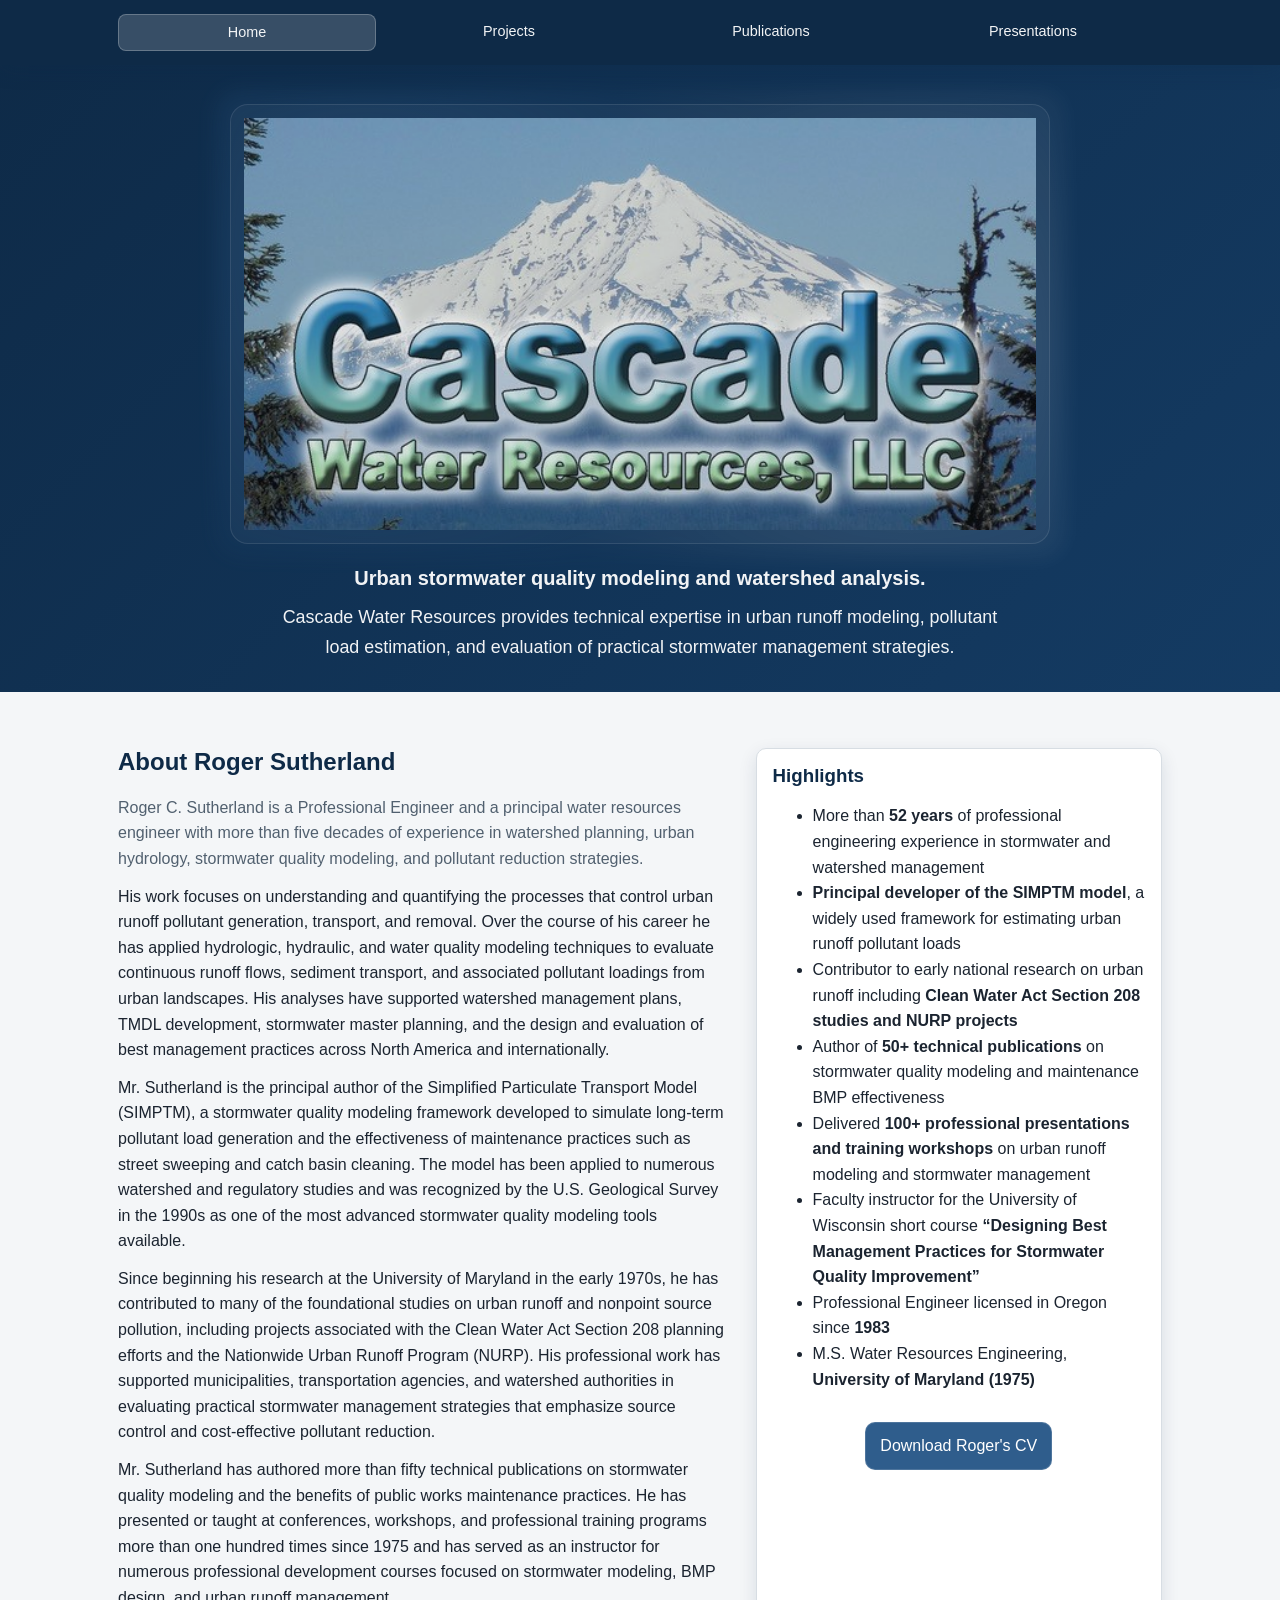
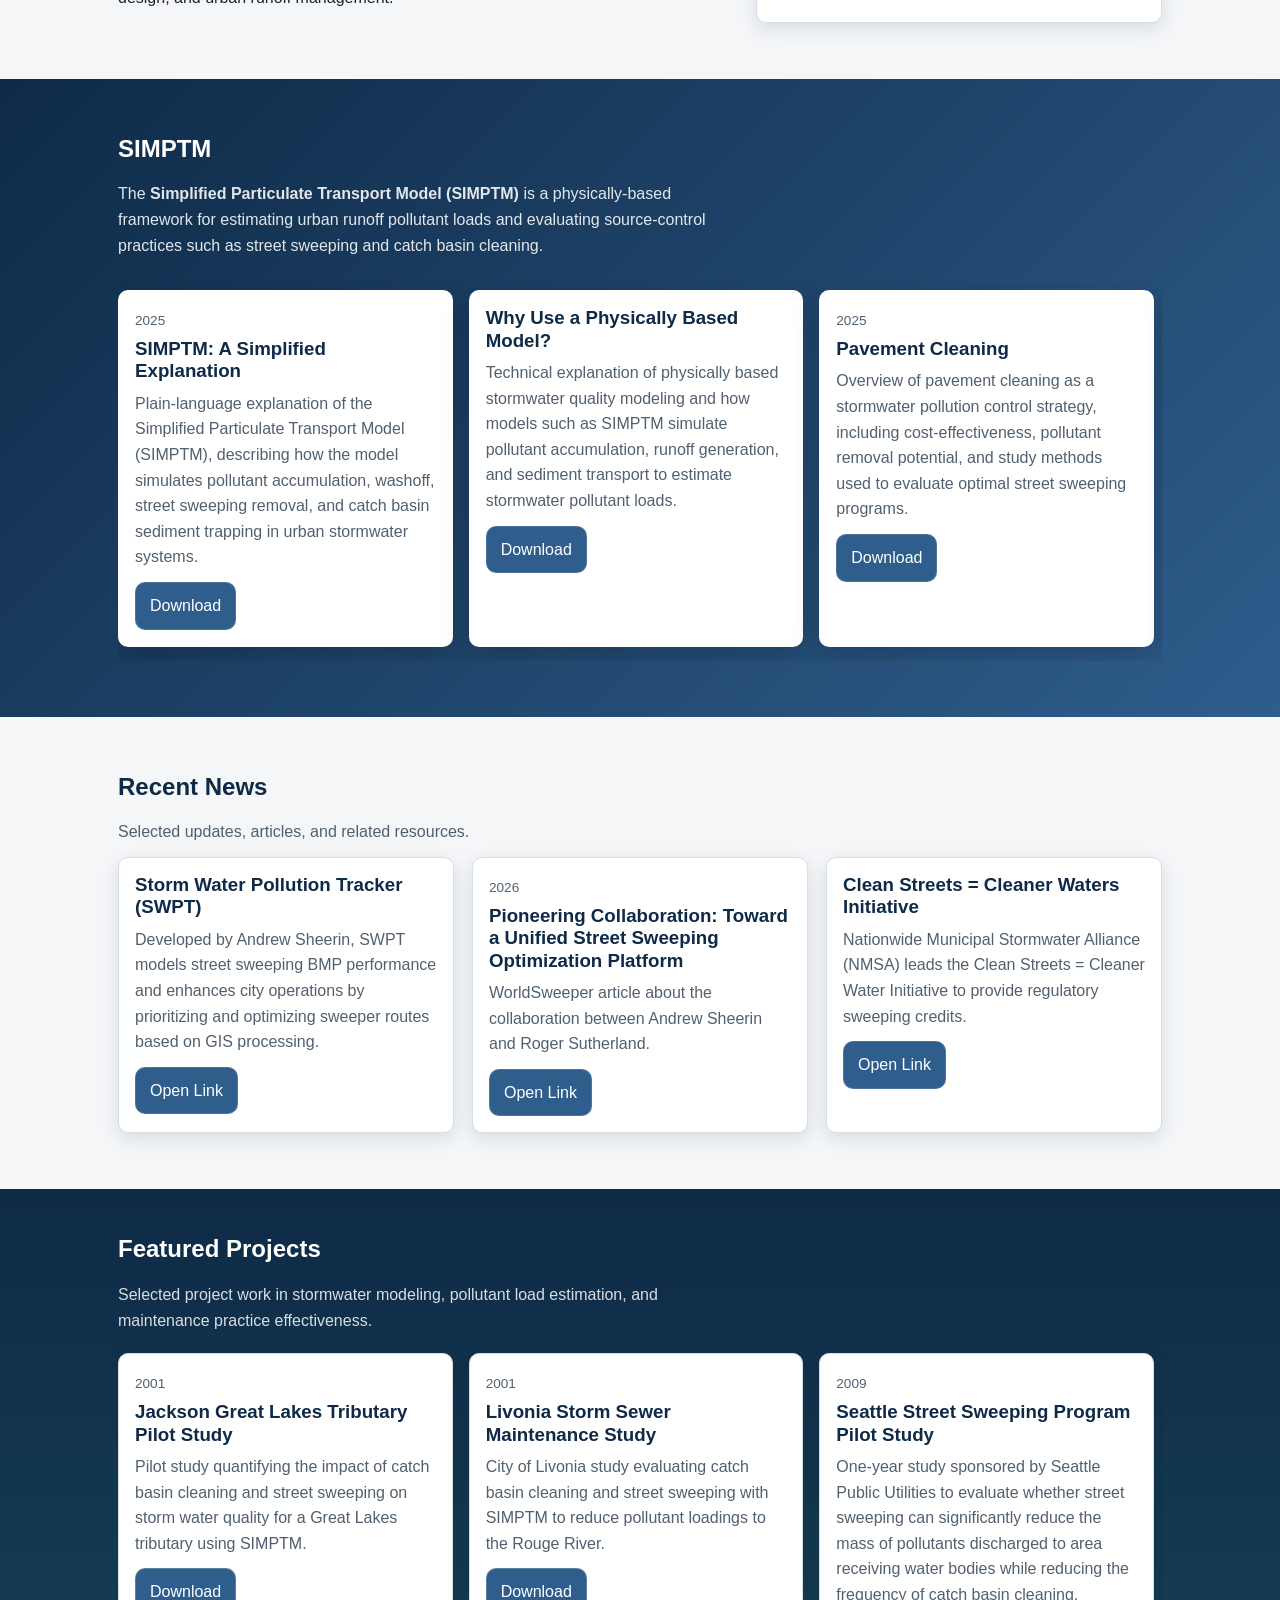
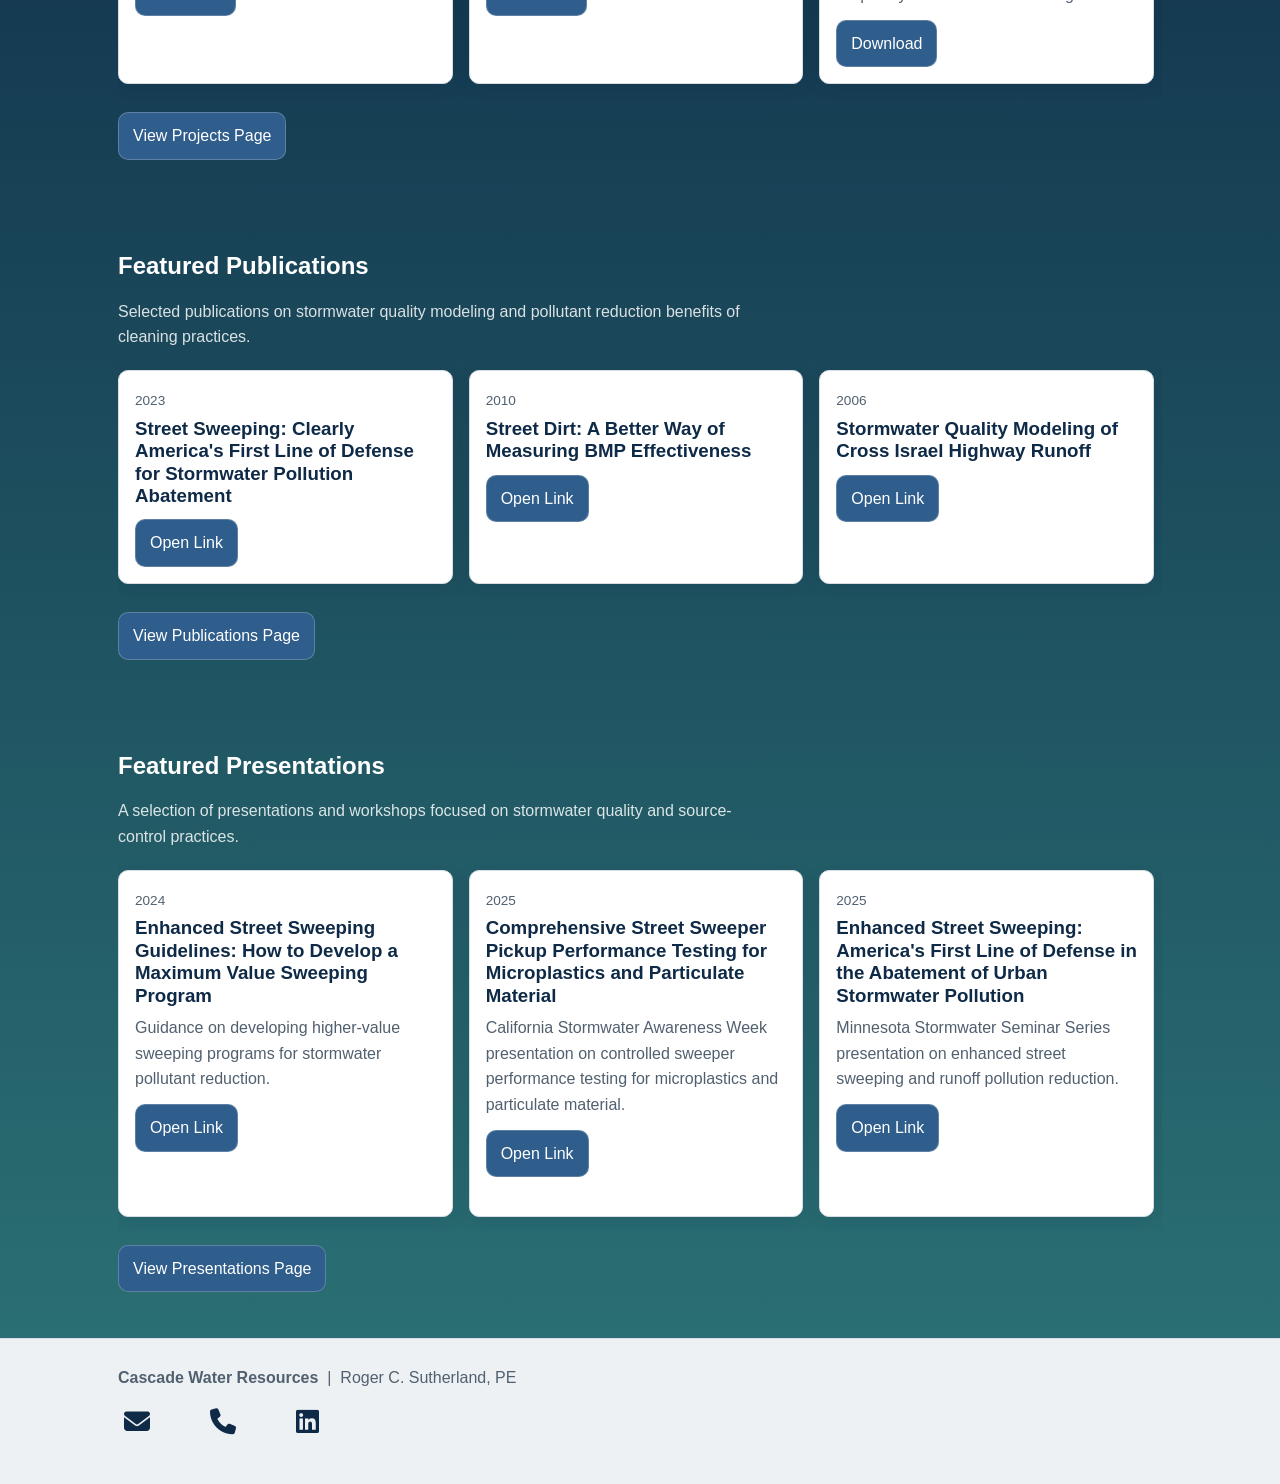
==== commit a0e0aef2: "website updates" ====
--- a/index.html
+++ b/index.html
@@ -49,7 +49,7 @@
         <div>
           <h2 class="section-title">About Roger Sutherland</h2>
           <p class="section-intro">
-            Roger C. Sutherland is a Professional Engineer (Oregon, No. 12015) and a principal water resources engineer with
+            Roger C. Sutherland is a Professional Engineer and a principal water resources engineer with
             more than five decades of experience in watershed planning, urban hydrology, stormwater quality modeling,
             and pollutant reduction strategies.
           </p>
